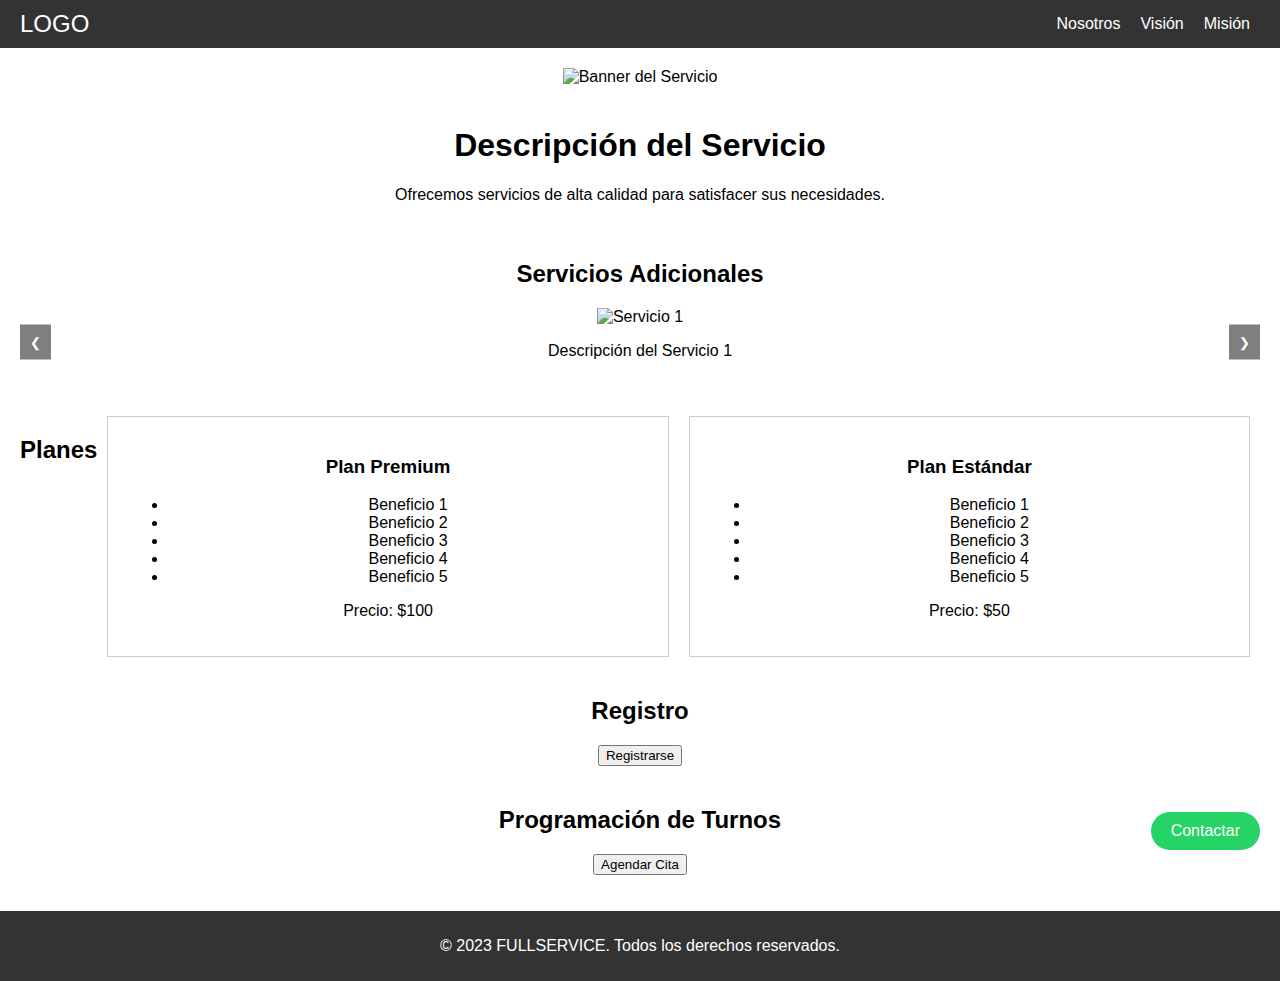
==== index.html @ 0f31b6c9 "prueba de emnsajes" ====
<!DOCTYPE html>
<html lang="es">
<head>
    <meta charset="UTF-8">
    <meta name="viewport" content="width=device-width, initial-scale=1.0">
    <title>Aplicación Web</title>
    <link rel="stylesheet" href="./assets/css/estilos.css">
</head>
<body>
    <header>
        <div class="logo">LOGO</div>
        <nav>
            <ul id="nav-links">
                <li><a href="#nosotros">Nosotros</a></li>
                <li><a href="#vision">Visión</a></li>
                <li><a href="#mision">Misión</a></li>
            </ul>
            <div class="menu-icon" id="menu-icon">&#9776;</div>
        </nav>
    </header>

    <main>
        <section id="banner">
            <img src="banner.jpg" alt="Banner del Servicio">
            <div class="description">
                <h1>Descripción del Servicio</h1>
                <p>Ofrecemos servicios de alta calidad para satisfacer sus necesidades.</p>
            </div>
        </section>

        <section id="servicios">
            <h2>Servicios Adicionales</h2>
            <div class="carousel">
                <button class="prev">&#10094;</button>
                <div class="carousel-inner">
                    <div class="servicio active">
                        <img src="servicio1.jpg" alt="Servicio 1">
                        <p>Descripción del Servicio 1</p>
                    </div>
                    <div class="servicio">
                        <img src="servicio2.jpg" alt="Servicio 2">
                        <p>Descripción del Servicio 2</p>
                    </div>
                    <div class="servicio">
                        <img src="servicio3.jpg" alt="Servicio 3">
                        <p>Descripción del Servicio 3</p>
                    </div>
                    <div class="servicio">
                        <img src="servicio4.jpg" alt="Servicio 4">
                        <p>Descripción del Servicio 4</p>
                    </div>
                </div>
                <button class="next">&#10095;</button>
            </div>
        </section>

        <section id="planes">
            <h2>Planes</h2>
            <div class="plan">
                <h3>Plan Premium</h3>
                <ul>
                    <li>Beneficio 1</li>
                    <li>Beneficio 2</li>
                    <li>Beneficio 3</li>
                    <li>Beneficio 4</li>
                    <li>Beneficio 5</li>
                </ul>
                <p>Precio: $100</p>
            </div>
            <div class="plan">
                <h3>Plan Estándar</h3>
                <ul>
                    <li>Beneficio 1</li>
                    <li>Beneficio 2</li>
                    <li>Beneficio 3</li>
                    <li>Beneficio 4</li>
                    <li>Beneficio 5</li>
                </ul>
                <p>Precio: $50</p>
            </div>
        </section>

        <section id="registro">
            <h2>Registro</h2>
            <button id="mostrarFormulario">Registrarse</button>
            <form id="registroForm" style="display: none;">
                <label for="nombre">Nombre:</label>
                <input type="text" id="nombre" name="nombre" required>

                <label for="apellido">Apellido:</label>
                <input type="text" id="apellido" name="apellido" required>

                <label for="direccion">Dirección:</label>
                <input type="text" id="direccion" name="direccion" required>

                <label for="telefono">Teléfono:</label>
                <input type="tel" id="telefono" name="telefono" required>

                <label for="email">Email:</label>
                <input type="email" id="email" name="email" required>

                <label for="plan">Plan a contratar:</label>
                <select id="plan" name="plan" required>
                    <option value="standard">Estándar</option>
                    <option value="premium">Premium</option>
                </select>

                <button type="submit">Registrarse</button>
            </form>
            <p id="mensaje"></p>
        </section>

        <section id="programacion">
            <h2>Programación de Turnos</h2>
            <button id="mostrarProgramacion">Agendar Cita</button>
            <form id="programacionForm" style="display: none;">
                <label for="nombreTurno">Nombre:</label>
                <input type="text" id="nombreTurno" name="nombre" required>

                <label for="apellidoTurno">Apellido:</label>
                <input type="text" id="apellidoTurno" name="apellido" required>

                <label for="direccionTurno">Dirección:</label>
                <input type="text" id="direccionTurno" name="direccion" required>

                <label for="telefonoTurno">Teléfono:</label>
                <input type="tel" id="telefonoTurno" name="telefono" required>

                <label for="emailTurno">Email:</label>
                <input type="email" id="emailTurno" name="email" required>

                <label for="dia">Día:</label>
                <input type="date" id="dia" name="dia" required>

                <label for="hora">Hora:</label>
                <input type="time" id="hora" name="hora" required>

                <label for="lugarRecepcion">Lugar de recepción:</label>
                <input type="text" id="lugarRecepcion" name="lugarRecepcion" required>

                <label for="lugarEntrega">Lugar de entrega:</label>
                <input type="text" id="lugarEntrega" name="lugarEntrega" required>

                <label for="servicio">Servicios a realizar:</label>
                <div id="servicio">
                    <label><input type="checkbox" name="servicio" value="servicio1"> Servicio 1</label><br>
                    <label><input type="checkbox" name="servicio" value="servicio2"> Servicio 2</label><br>
                    <label><input type="checkbox" name="servicio" value="servicio3"> Servicio 3</label><br>
                    <label><input type="checkbox" name="servicio" value="servicio4"> Servicio 4</label><br>
                </div>

                <label for="taller">Taller:</label>
                <select id="taller" name="taller" required>
                    <option value="nuestro">Nuestro Taller</option>
                    <option value="asociado">Taller Asociado</option>
                    <option value="externo">Taller Externo</option>
                </select>

                <div id="tallerAsociado" style="display: none;">
                    <label for="tallerAsociadoSelect">Seleccione Taller Asociado:</label>
                    <select id="tallerAsociadoSelect" name="tallerAsociado">
                        <option value="asociado1">Taller Asociado 1</option>
                        <option value="asociado2">Taller Asociado 2</option>
                        <option value="asociado3">Taller Asociado 3</option>
                        <option value="asociado4">Taller Asociado 4</option>
                        <option value="asociado5">Taller Asociado 5</option>
                    </select>
                </div>

                <div id="tallerExterno" style="display: none;">
                    <label for="tallerExternoNombre">Nombre del Taller:</label>
                    <input type="text" id="tallerExternoNombre" name="tallerExternoNombre">

                    <label for="tallerExternoDireccion">Dirección del Taller:</label>
                    <input type="text" id="tallerExternoDireccion" name="tallerExternoDireccion">
                </div>

                <button type="submit">Programar Turno</button>
            </form>
            <p id="mensajeTurno"></p>
        </section>

        <section id="recibo" style="display: none;">
            <h2>Recibo del Turno</h2>
            <div id="reciboTexto"></div>
            <button id="confirmarTurno">Confirmar Turno y Enviar por WhatsApp</button>
        </section>
    </main>

    <footer>
        <p>&copy; 2023 FULLSERVICE. Todos los derechos reservados.</p>
    </footer>

    <button id="contactoWhatsApp" onclick="irAWhatsApp()">Contactar</button>

    <script src="./assets/js/scripts.js"></script>
</body>
</html>
---- assets/css/estilos.css ----
:root{

--azul-oscuro: #0606A2;
--azul-morado: #2a2aae;
--celete:#60b3ff;
--blanco: #FFFFFF;
--negro: #000000;
--gris-oscuro: #50464d;
--gris-claro: #f2f2f2f2;

}
body {
    font-family: Arial, sans-serif;
    margin: 0;
    padding: 0;
    box-sizing: border-box;
}

header {
    display: flex;
    justify-content: space-between;
    align-items: center;
    background-color: #333;
    color: white;
    padding: 10px 20px;
}

header .logo {
    font-size: 1.5em;
}

header nav {
    position: relative;
}

header nav ul {
    list-style: none;
    margin: 0;
    padding: 0;
    display: flex;
}

header nav ul li {
    margin: 0 10px;
}

header nav ul li a {
    color: white;
    text-decoration: none;
}

header nav .menu-icon {
    display: none;
    cursor: pointer;
    font-size: 1.5em;
}

main {
    padding: 20px;
}

#banner {
    display: flex;
    align-items: center;
    justify-content: center;
    flex-direction: column;
}

#banner img {
    max-width: 100%;
    height: auto;
}

#banner .description {
    text-align: center;
    margin-top: 20px;
}

#servicios {
    margin-top: 40px;
    text-align: center;
}

.carousel {
    position: relative;
    max-width: 100%;
    margin: auto;
}

.carousel-inner {
    display: flex;
    transition: transform 0.5s ease;
}

.servicio {
    min-width: 100%;
    box-sizing: border-box;
}

.servicio img {
    width: 100%;
    height: auto;
}

button.prev, button.next {
    position: absolute;
    top: 50%;
    transform: translateY(-50%);
    background-color: rgba(0, 0, 0, 0.5);
    color: white;
    border: none;
    padding: 10px;
    cursor: pointer;
}

button.prev {
    left: 0;
}

button.next {
    right: 0;
}

#planes {
    display: flex;
    justify-content: space-around;
    margin-top: 40px;
}

#planes .plan {
    text-align: center;
    border: 1px solid #ccc;
    padding: 20px;
    flex: 1;
    margin: 0 10px;
}

#registro, #programacion {
    margin-top: 40px;
    text-align: center;
}

#registro form, #programacion form {
    display: flex;
    flex-direction: column;
    max-width: 600px;
    margin: auto;
}

#registro form label, #programacion form label {
    margin-top: 10px;
}

#registro form input, #programacion form input, #registro form select, #programacion form select {
    padding: 10px;
    margin-top: 5px;
}

#registro form button, #programacion form button {
    margin-top: 20px;
    padding: 10px;
    background-color: #333;
    color: white;
    border: none;
    cursor: pointer;
}

#recibo {
    margin-top: 40px;
    text-align: center;
}

#reciboTexto {
    border: 1px solid #ccc;
    padding: 20px;
    display: inline-block;
    text-align: left;
    max-width: 600px;
    margin: auto;
}

#recibo button {
    margin-top: 20px;
    padding: 10px;
    background-color: #333;
    color: white;
    border: none;
    cursor: pointer;
}

/* Responsive design */
@media (max-width: 768px) {
    header nav ul {
        display: none;
        flex-direction: column;
        background-color: #333;
        position: absolute;
        top: 60px;
        right: 20px;
    }

    header nav ul li {
        margin: 10px 0;
    }

    header nav .menu-icon {
        display: block;
    }

    #planes {
        flex-direction: column;
    }

    #planes .plan {
        margin: 10px 0;
    }
}
/* Resto de los estilos ... */

/* Estilos para el botón de contacto */
/* Actualizar el archivo styles.css */

/* Asegurarse de que el footer esté al final del contenido */
body {
    display: flex;
    flex-direction: column;
    min-height: 100vh;
}

main {
    flex: 1;
}

footer {
    background-color: #333;
    color: white;
    text-align: center;
    padding: 10px 0;
}

#contactoWhatsApp {
    position: fixed;
    bottom: 50px;
    right: 20px;
    background-color: #25D366;
    color: white;
    border: none;
    padding: 10px 20px;
    border-radius: 50px;
    cursor: pointer;
    font-size: 16px;
}



/*
body {
    font-family: Arial, sans-serif;
    margin: 0;
    padding: 0;
    box-sizing: border-box;
    background-color: var(--gris-oscuro);
}

header {
    display: flex;
    justify-content: space-between;
    align-items: center;
    background-color: var(--gris-claro);
    color: var(--azul-oscuro);
    padding: 10px 20px;
    position: relative;
    height: 120px;
}


header .logo {
    height: 460px;
    position: absolute;
    top: -180px;
}

header nav ul {
    list-style: none;
    margin-left: 1200px;
    padding: 0;
    display: flex;
}

header nav ul li {
    margin: 0 10px;
}

header nav ul li a {
    color: var(--azul-oscuro);
    text-decoration: none;
}

main {
    padding: 20px;
}

#banner {
    display: flex;
    align-items: center;
    justify-content: center;
    flex-direction: column;
    background-color:var(--gris-claro);

   
    
    
}

#banner img {
    max-width: 100%;
    height: auto;
    margin-top: 20px;
    
}

#banner .description {
    text-align: center;
    margin-top: 20px;
}

#servicios {
    display: flex;
    flex-wrap: wrap;
    gap: 20px;
    margin-top: 40px;
}

#servicios .servicio {
    flex: 1 1 calc(25% - 20px);
    text-align: center;
}

#servicios .servicio img {
    max-width: 100%;
    height: auto;
}

#planes {
    display: flex;
    justify-content: space-around;
    margin-top: 40px;
}

#planes .plan {
    text-align: center;
    border: 1px solid #ccc;
    padding: 20px;
    flex: 1;
    margin: 0 10px;
}

#registro {
    margin-top: 40px;
}

#registro form {
    display: flex;
    flex-direction: column;
    max-width: 400px;
    margin: 0 auto;
}

#registro form label {
    margin-top: 10px;
}

#registro form input {
    padding: 10px;
    margin-top: 5px;
}

#registro form button {
    margin-top: 20px;
    padding: 10px;
    background-color: #333;
    color: white;
    border: none;
    cursor: pointer;
}

#registro form button:hover {
    background-color: #555;
}

@media (max-width: 768px) {
    #servicios {
        flex-direction: column;
    }

    #planes {
        flex-direction: column;
    }

    #planes .plan {
        margin: 10px 0;
    }
    
}
/*
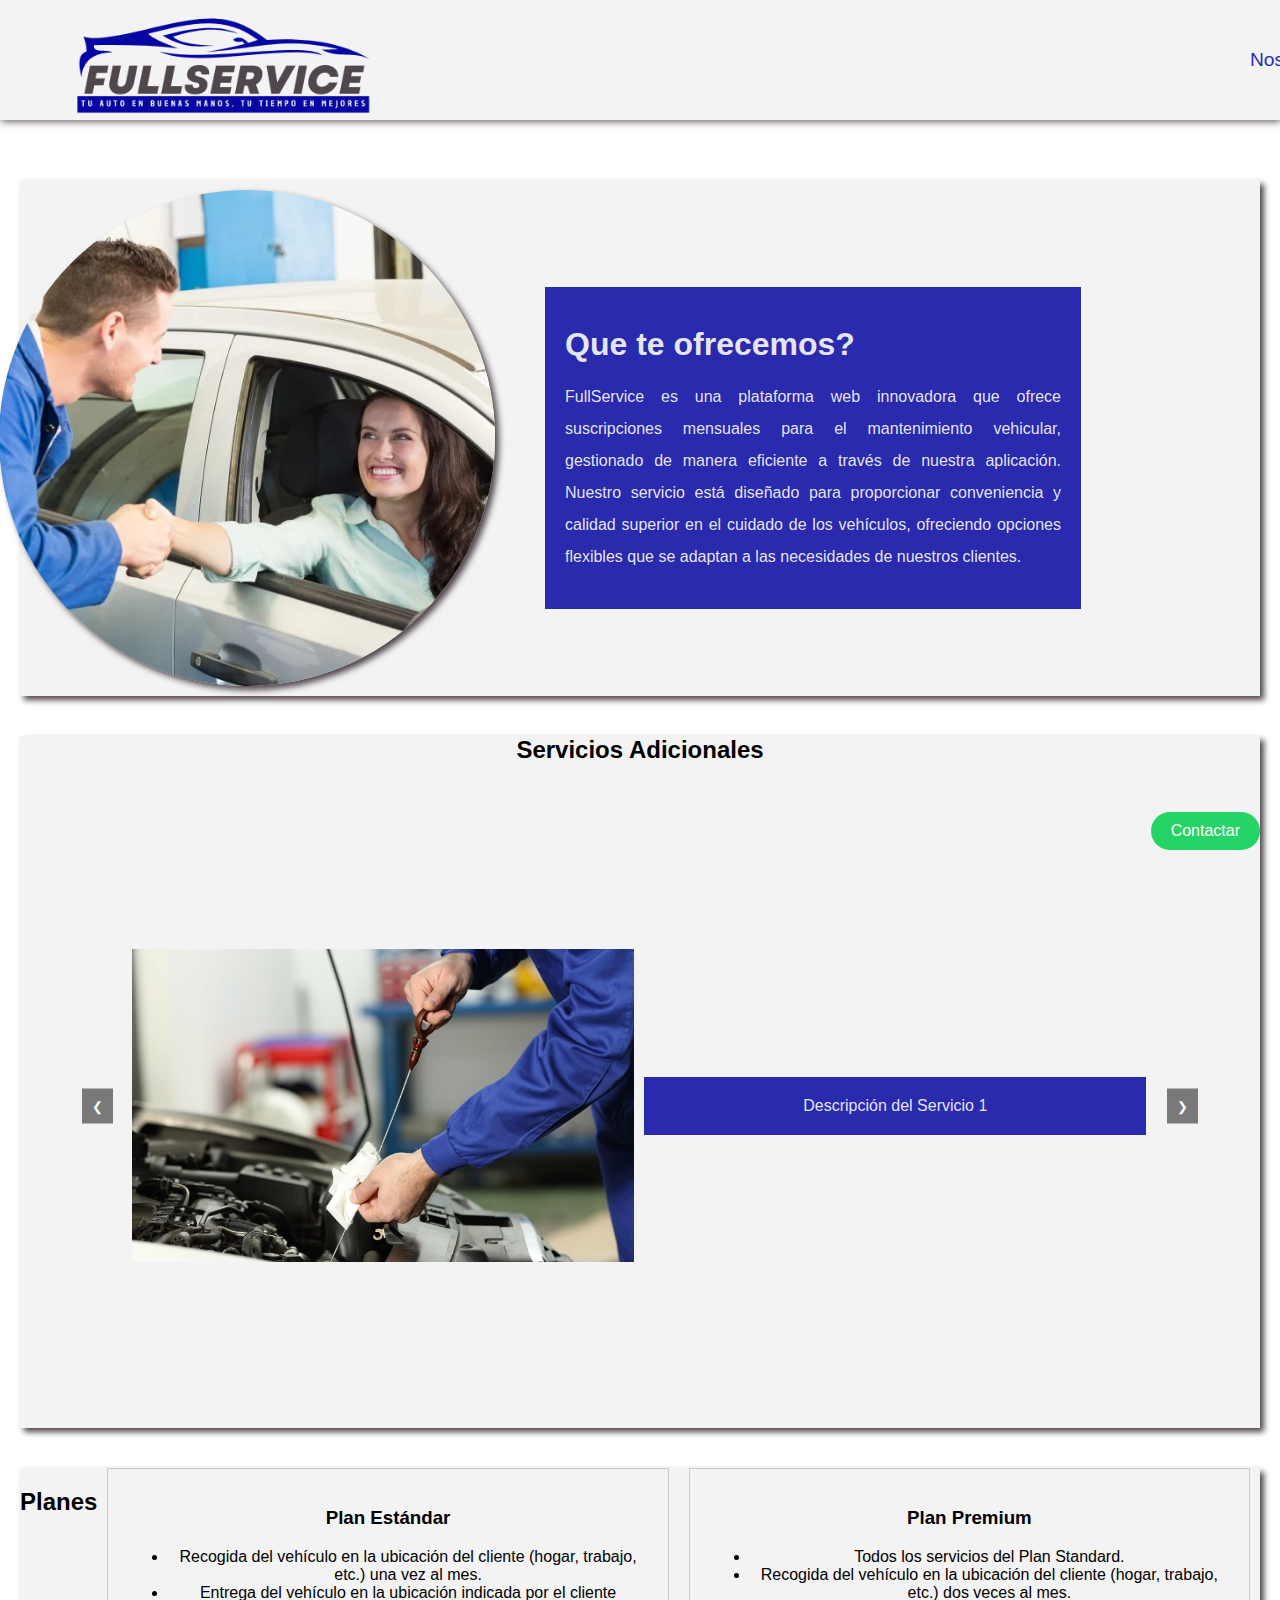
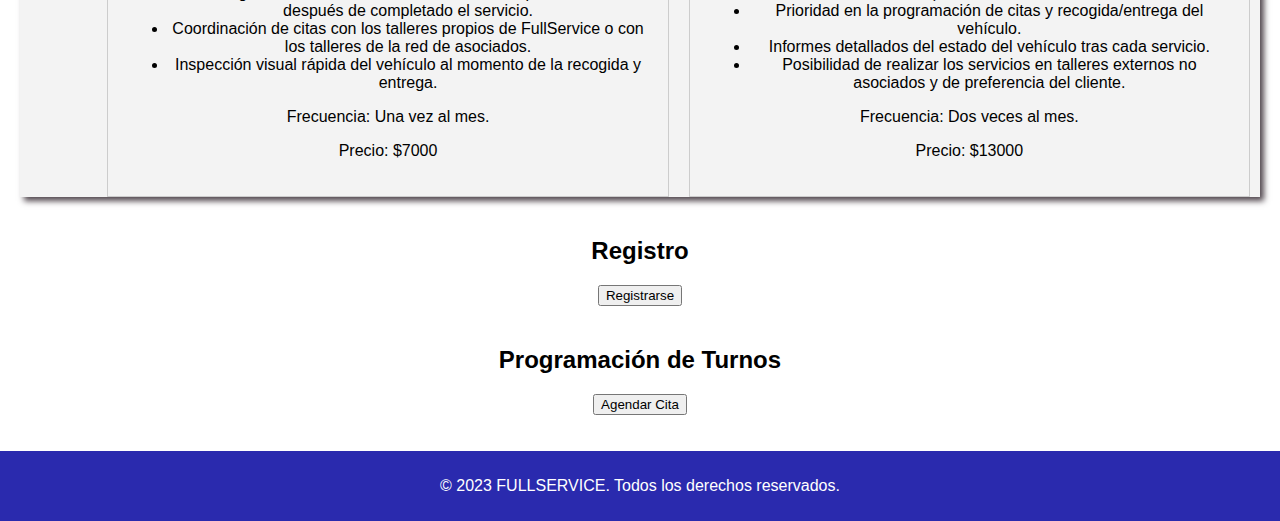
==== commit 9d8632e7: "insercion imagenes" ====
--- a/index.html
+++ b/index.html
@@ -3,12 +3,15 @@
 <head>
     <meta charset="UTF-8">
     <meta name="viewport" content="width=device-width, initial-scale=1.0">
-    <title>Aplicación Web</title>
+    <title>Fullservice</title>
     <link rel="stylesheet" href="./assets/css/estilos.css">
+    <link rel="shortcut icon" href="./imagenes/fullservice.png" type="image/x-icon" />
 </head>
 <body>
     <header>
-        <div class="logo">LOGO</div>
+        <div class="logo">
+            <img src="./imagenes/fullservice.png" alt="Logo de Fullservice">
+        </div>
         <nav>
             <ul id="nav-links">
                 <li><a href="#nosotros">Nosotros</a></li>
@@ -21,62 +24,68 @@
 
     <main>
         <section id="banner">
-            <img src="banner.jpg" alt="Banner del Servicio">
+            <img src="./imagenes/marketing-taller.webp">
             <div class="description">
-                <h1>Descripción del Servicio</h1>
-                <p>Ofrecemos servicios de alta calidad para satisfacer sus necesidades.</p>
+                <h1>Que te ofrecemos?</h1>
+                <p>FullService es una plataforma web innovadora que ofrece suscripciones mensuales para el mantenimiento vehicular, gestionado de manera eficiente a través de nuestra aplicación. Nuestro servicio está diseñado para proporcionar conveniencia y calidad superior en el cuidado de los vehículos, ofreciendo opciones flexibles que se adaptan a las necesidades de nuestros clientes.</p>
             </div>
         </section>
-
+        
         <section id="servicios">
             <h2>Servicios Adicionales</h2>
             <div class="carousel">
                 <button class="prev">&#10094;</button>
                 <div class="carousel-inner">
-                    <div class="servicio active">
-                        <img src="servicio1.jpg" alt="Servicio 1">
+                    <div class="servicio">
+                        <img src="./imagenes/aceite.png" alt="Servicio 1">
                         <p>Descripción del Servicio 1</p>
                     </div>
                     <div class="servicio">
-                        <img src="servicio2.jpg" alt="Servicio 2">
+                        <img src="./imagenes/lavado.jpg" alt="Servicio 2">
                         <p>Descripción del Servicio 2</p>
                     </div>
                     <div class="servicio">
-                        <img src="servicio3.jpg" alt="Servicio 3">
+                        <img src="./imagenes/Alineacion_Balanceo_big.jpg" alt="Servicio 3">
                         <p>Descripción del Servicio 3</p>
                     </div>
                     <div class="servicio">
-                        <img src="servicio4.jpg" alt="Servicio 4">
+                        <img src="./imagenes/chasis.jpg" alt="Servicio 4">
                         <p>Descripción del Servicio 4</p>
                     </div>
+                    <div class="servicio">
+                        <img src="./imagenes/tapiz.jpg" alt="Servicio 5">
+                        <p>Descripción del Servicio 5</p>
+                    </div>
                 </div>
                 <button class="next">&#10095;</button>
-            </div>
-        </section>
-
+            </div>  
+        </section>
+       
         <section id="planes">
             <h2>Planes</h2>
             <div class="plan">
+                <h3>Plan Estándar</h3>
+                <ul>
+                    <li>Recogida del vehículo en la ubicación del cliente (hogar, trabajo, etc.) una vez al mes.</li>
+                    <li>Entrega del vehículo en la ubicación indicada por el cliente después de completado el servicio.</li>
+                    <li>Coordinación de citas con los talleres propios de FullService o con los talleres de la red de asociados. </li>
+                    <li>Inspección visual rápida del vehículo al momento de la recogida y entrega. </li>
+                   
+                </ul>
+                <p>Frecuencia: Una vez al mes.</p>
+                <p>Precio: $7000</p>
+            </div>
+            <div class="plan">
                 <h3>Plan Premium</h3>
                 <ul>
-                    <li>Beneficio 1</li>
-                    <li>Beneficio 2</li>
-                    <li>Beneficio 3</li>
-                    <li>Beneficio 4</li>
-                    <li>Beneficio 5</li>
+                    <li>Todos los servicios del Plan Standard. </li>
+                    <li>Recogida del vehículo en la ubicación del cliente (hogar, trabajo, etc.) dos veces al mes. </li>
+                    <li>Prioridad en la programación de citas y recogida/entrega del vehículo.</li>
+                    <li>Informes detallados del estado del vehículo tras cada servicio.</li>
+                    <li>Posibilidad de realizar los servicios en talleres externos no asociados y de preferencia del cliente.</li>
                 </ul>
-                <p>Precio: $100</p>
-            </div>
-            <div class="plan">
-                <h3>Plan Estándar</h3>
-                <ul>
-                    <li>Beneficio 1</li>
-                    <li>Beneficio 2</li>
-                    <li>Beneficio 3</li>
-                    <li>Beneficio 4</li>
-                    <li>Beneficio 5</li>
-                </ul>
-                <p>Precio: $50</p>
+                <p>Frecuencia: Dos veces al mes.</p>
+                <p>Precio: $13000</p>
             </div>
         </section>
 
--- a/assets/css/estilos.css
+++ b/assets/css/estilos.css
@@ -20,13 +20,21 @@
     display: flex;
     justify-content: space-between;
     align-items: center;
-    background-color: #333;
+    background-color:var(--gris-claro);
     color: white;
     padding: 10px 20px;
+    position: relative;
+    height: 100px;
+    box-shadow:1px 1px 8px var(--gris-oscuro);
 }
 
 header .logo {
     font-size: 1.5em;
+    position: absolute;
+    top: -160px;
+}
+header .logo img{
+    width: 420px;
 }
 
 header nav {
@@ -35,18 +43,27 @@
 
 header nav ul {
     list-style: none;
-    margin: 0;
+    margin:1200px;
     padding: 0;
     display: flex;
 }
 
 header nav ul li {
-    margin: 0 10px;
+    margin: 0 30px;
 }
 
 header nav ul li a {
-    color: white;
+    color: var(--azul-morado);
     text-decoration: none;
+    font-size: 1.2rem;
+    transition: ease-in-out 700ms;
+}
+header nav ul li a:hover{
+    color: var(--celete);
+    background-color: var(--gris-oscuro);
+    border-radius: 5px;
+    padding: 5px;
+
 }
 
 header nav .menu-icon {
@@ -63,28 +80,50 @@
     display: flex;
     align-items: center;
     justify-content: center;
-    flex-direction: column;
+    flex-direction: row;
+    gap: 40px;
+    margin-top: 40px;
+    box-shadow: 4px 4px 6px var(--gris-oscuro);
+    background-color: var(--gris-claro);
+    
 }
 
 #banner img {
     max-width: 100%;
     height: auto;
+    aspect-ratio: 1/1;
+    object-fit: cover;
+    border-radius: 50%;
+    margin: 10px 10px 10px 10px;
+    box-shadow: 4px 4px 6px var(--gris-oscuro);
+    width: 40%;
+    margin-left: -200px;
 }
 
 #banner .description {
     text-align: center;
     margin-top: 20px;
+    width: 40%;
+    line-height: 2rem;
+    text-align: justify;
+    background-color: var(--azul-morado);
+    color: var(--gris-claro);
+    padding: 20px;
 }
 
 #servicios {
     margin-top: 40px;
     text-align: center;
+    box-shadow: 4px 4px 6px var(--gris-oscuro);
+    background-color: var(--gris-claro);
+   
 }
 
 .carousel {
     position: relative;
-    max-width: 100%;
+    max-width: 90%;
     margin: auto;
+    overflow: hidden;
 }
 
 .carousel-inner {
@@ -93,13 +132,27 @@
 }
 
 .servicio {
+    display: flex;
+    flex-wrap: wrap;
     min-width: 100%;
     box-sizing: border-box;
+    align-items: center;
+    gap: 10px;
 }
 
 .servicio img {
-    width: 100%;
+    width: 45%;
     height: auto;
+    margin-left: 50px;
+}
+
+.servicio p {
+    width: 45%;
+    margin-right: 0px;
+    padding: 20px;
+    box-sizing: border-box;
+    background-color: var(--azul-morado);
+    color: var(--gris-claro);
 }
 
 button.prev, button.next {
@@ -121,10 +174,25 @@
     right: 0;
 }
 
+@media (max-width: 768px) {
+    .servicio {
+        flex-direction: column;
+    }
+
+    .servicio img, .servicio p {
+        width: 100%;
+    }
+
+    .servicio p {
+        padding: 10px;
+    }
+}
 #planes {
     display: flex;
     justify-content: space-around;
     margin-top: 40px;
+    box-shadow: 4px 4px 6px var(--gris-oscuro);
+    background-color: var(--gris-claro);
 }
 
 #planes .plan {
@@ -187,6 +255,39 @@
     border: none;
     cursor: pointer;
 }
+
+
+body {
+    display: flex;
+    flex-direction: column;
+    min-height: 100vh;
+}
+
+main {
+    flex: 1;
+}
+
+footer {
+    background-color:var(--azul-morado);
+    color: white;
+    text-align: center;
+    padding: 10px 0;
+    margin-top: auto;
+}
+
+#contactoWhatsApp {
+    position: fixed;
+    bottom: 50px;
+    right: 20px;
+    background-color: #25D366;
+    color: white;
+    border: none;
+    padding: 10px 20px;
+    border-radius: 50px;
+    cursor: pointer;
+    font-size: 16px;
+}
+
 
 /* Responsive design */
 @media (max-width: 768px) {
@@ -221,35 +322,6 @@
 /* Actualizar el archivo styles.css */
 
 /* Asegurarse de que el footer esté al final del contenido */
-body {
-    display: flex;
-    flex-direction: column;
-    min-height: 100vh;
-}
-
-main {
-    flex: 1;
-}
-
-footer {
-    background-color: #333;
-    color: white;
-    text-align: center;
-    padding: 10px 0;
-}
-
-#contactoWhatsApp {
-    position: fixed;
-    bottom: 50px;
-    right: 20px;
-    background-color: #25D366;
-    color: white;
-    border: none;
-    padding: 10px 20px;
-    border-radius: 50px;
-    cursor: pointer;
-    font-size: 16px;
-}
 
 
 
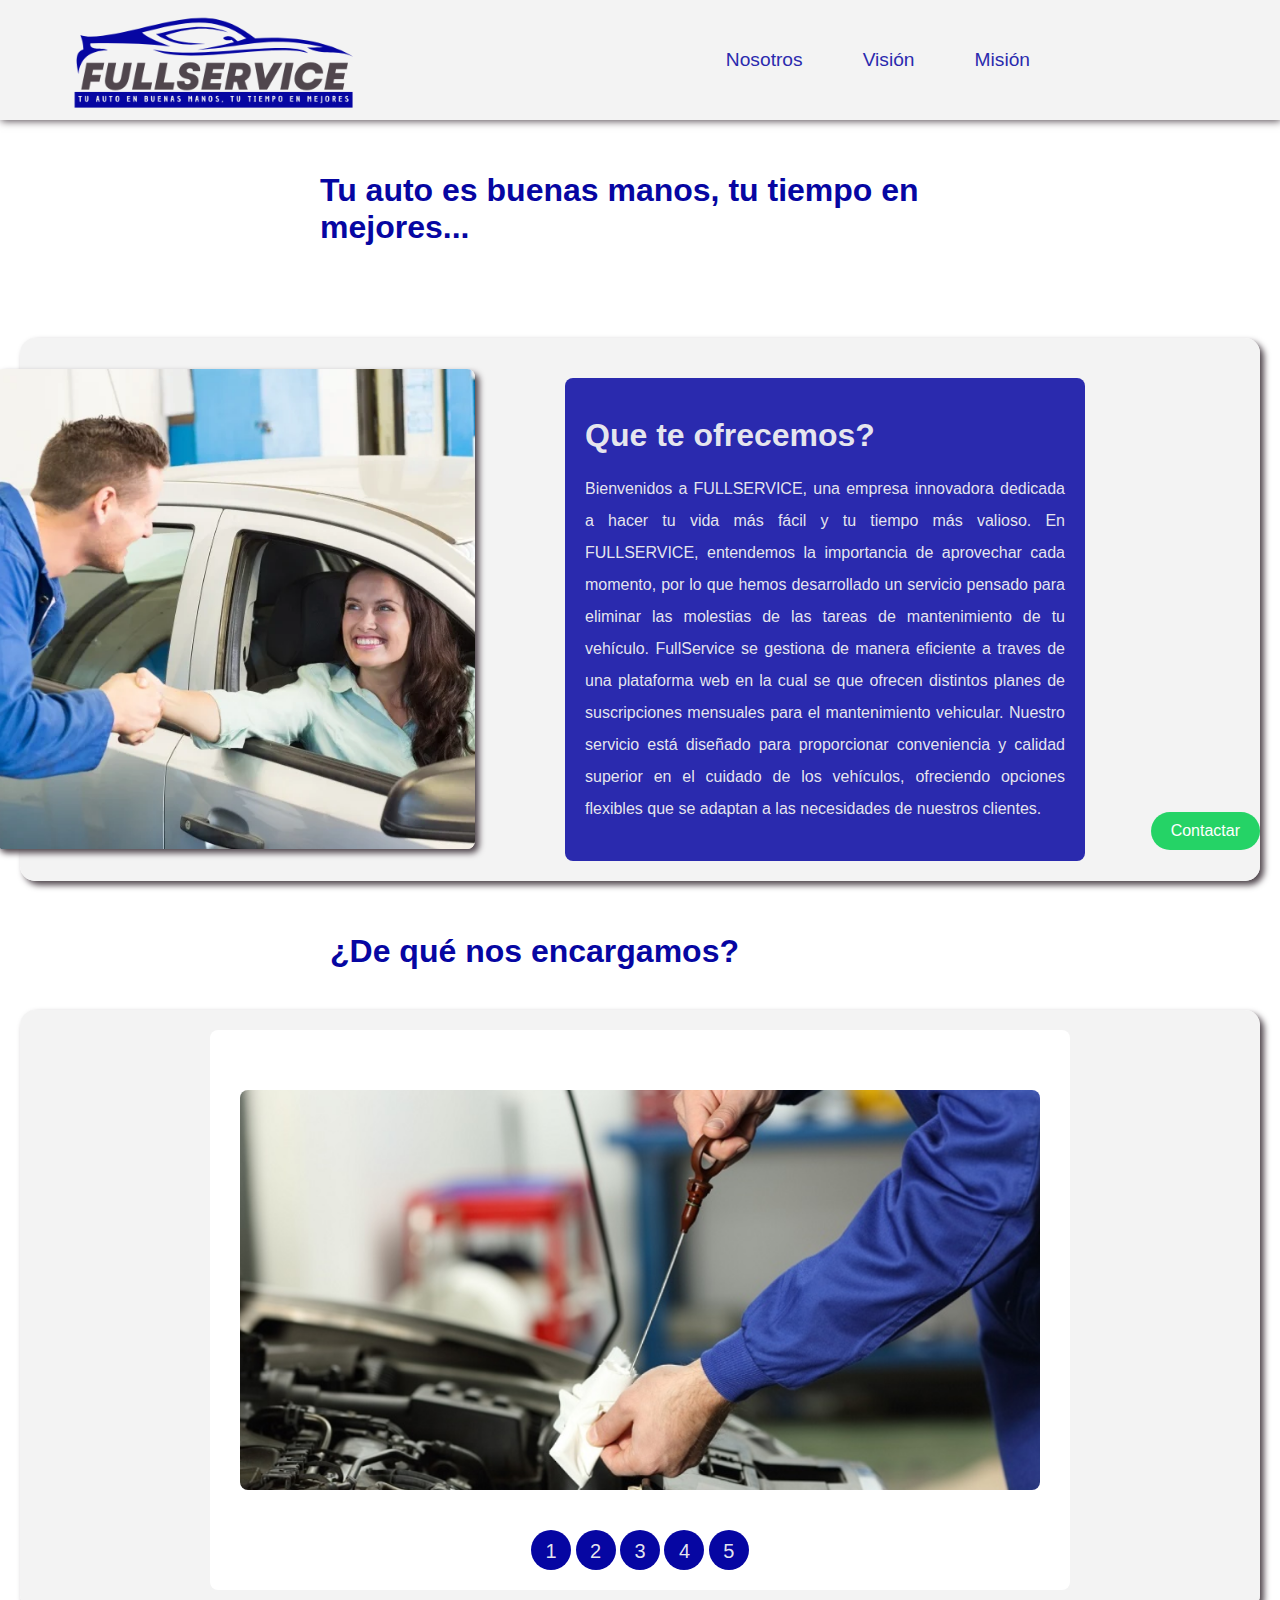
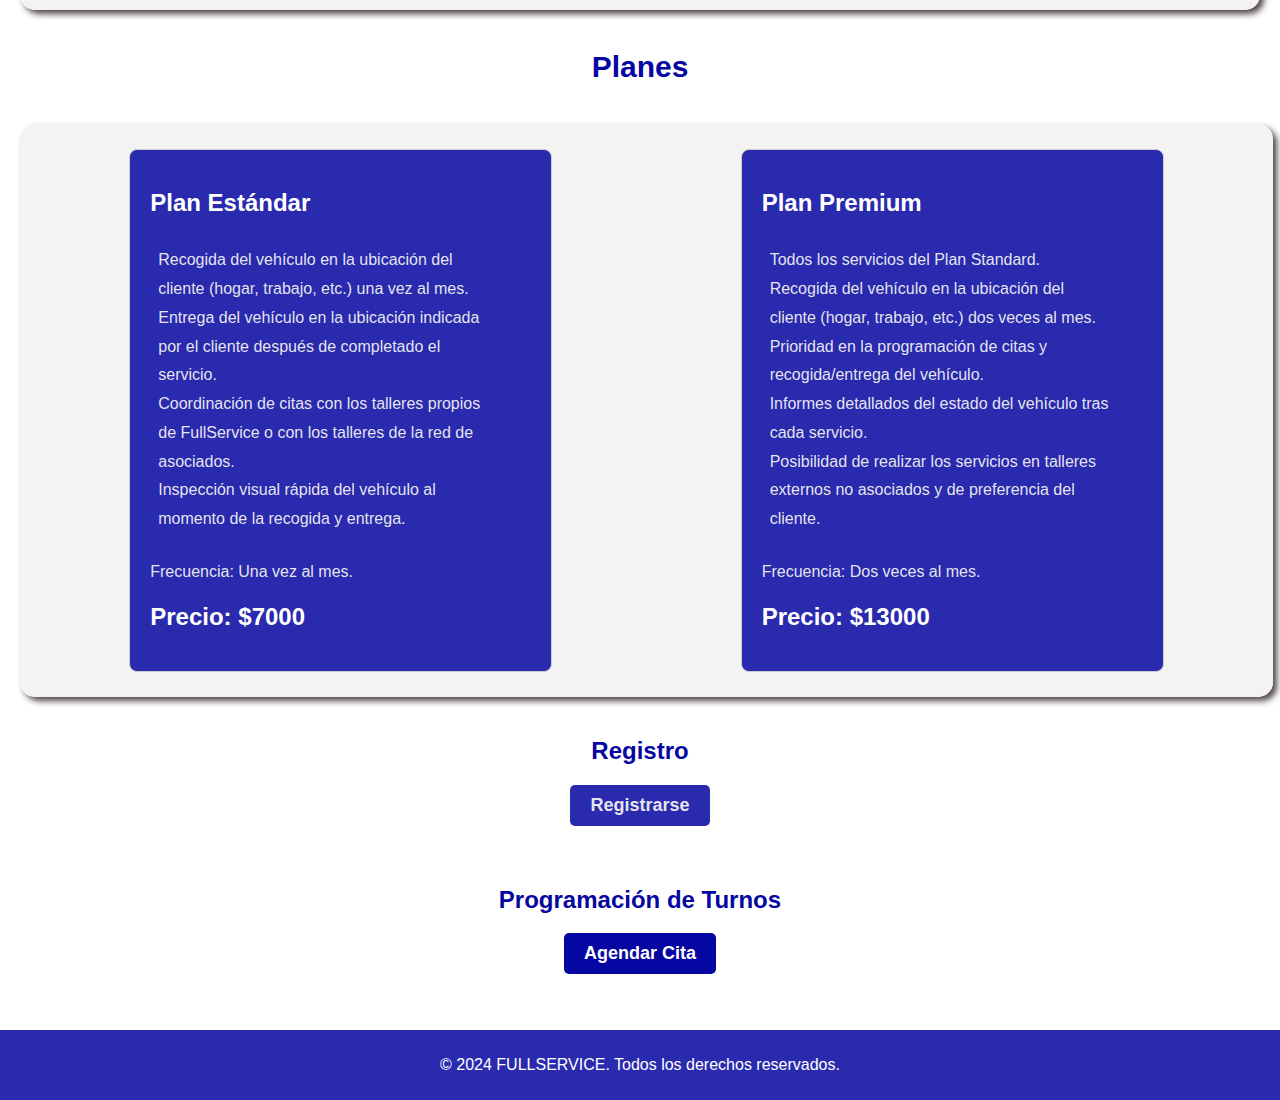
==== commit 8ba48432: "se agrgo carrusel" ====
--- a/index.html
+++ b/index.html
@@ -21,50 +21,96 @@
             <div class="menu-icon" id="menu-icon">&#9776;</div>
         </nav>
     </header>
-
+    <div class="container">
+        <p>Tu auto es buenas manos, tu tiempo en mejores...</p>
+    </div>
+      
     <main>
         <section id="banner">
             <img src="./imagenes/marketing-taller.webp">
             <div class="description">
                 <h1>Que te ofrecemos?</h1>
-                <p>FullService es una plataforma web innovadora que ofrece suscripciones mensuales para el mantenimiento vehicular, gestionado de manera eficiente a través de nuestra aplicación. Nuestro servicio está diseñado para proporcionar conveniencia y calidad superior en el cuidado de los vehículos, ofreciendo opciones flexibles que se adaptan a las necesidades de nuestros clientes.</p>
-            </div>
-        </section>
-        
+                <p>Bienvenidos a FULLSERVICE, una empresa innovadora dedicada a hacer tu vida más fácil y tu tiempo más valioso. En FULLSERVICE, entendemos la importancia de aprovechar cada momento, por lo que hemos desarrollado un servicio pensado para eliminar las molestias de las tareas de mantenimiento de tu vehículo. FullService se gestiona de manera eficiente a traves  de una plataforma web en la cual se que ofrecen distintos planes de suscripciones mensuales para el mantenimiento vehicular. Nuestro servicio está diseñado para proporcionar conveniencia y calidad superior en el cuidado de los vehículos, ofreciendo opciones flexibles que se adaptan a las necesidades de nuestros clientes.</p>
+            </div>
+        </section>
+
+        <div class="container">
+            <p>¿De qué nos encargamos?</p>
+        </div>
         <section id="servicios">
+            <div class="container1">
+
+                <ul class="slider">
+                    <li id="slide1">
+                        <img src="./imagenes/aceite.png" alt="">
+                      
+                    </li>
+
+                    <li id="slide2">
+                        <img src="./imagenes/lavado.jpg" alt="">
+                        <p>LAVADO TRADICIONAL</p>
+                    </li>
+                  
+                    <li id="slide3">
+                        <img src="./imagenes/Alineacion_Balanceo_big.jpg" alt="">
+                        <p>ALINEACION Y BALANCEO</p>
+                    </li>
+                    <li id="slide4">
+                        <img src="./imagenes/chasis.jpg" alt="">
+                        <p>LAVADO DE CHASIS Y MOTOR</p>
+                    </li>
+                  
+                    <li id="slide5">
+                        <img src="./imagenes/tapiz.jpg" alt="">
+                        <p>LAVADO DE TAPICERIA</p>
+                    </li> 
+                </ul>
+
+                <ul class="menu">
+                    <li><a href="#slide1">1</a></li>
+                    <li><a href="#slide2">2</a></li>
+                    <li><a href="#slide3">3</a></li>
+                    <li><a href="#slide4">4</a></li>
+                    <li><a href="#slide5">5</a></li>
+                </ul>
+
+
+            </div>
+
+            <!--
             <h2>Servicios Adicionales</h2>
             <div class="carousel">
                 <button class="prev">&#10094;</button>
                 <div class="carousel-inner">
                     <div class="servicio">
                         <img src="./imagenes/aceite.png" alt="Servicio 1">
-                        <p>Descripción del Servicio 1</p>
+                        <p>Cambio de aceite y filtro</p>
                     </div>
                     <div class="servicio">
                         <img src="./imagenes/lavado.jpg" alt="Servicio 2">
-                        <p>Descripción del Servicio 2</p>
+                        <p>Lavado tradicional</p>
                     </div>
                     <div class="servicio">
                         <img src="./imagenes/Alineacion_Balanceo_big.jpg" alt="Servicio 3">
-                        <p>Descripción del Servicio 3</p>
+                        <p>Alineacion y balanceo</p>
                     </div>
                     <div class="servicio">
                         <img src="./imagenes/chasis.jpg" alt="Servicio 4">
-                        <p>Descripción del Servicio 4</p>
+                        <p>Lavado de chasis y motor</p>
                     </div>
                     <div class="servicio">
                         <img src="./imagenes/tapiz.jpg" alt="Servicio 5">
-                        <p>Descripción del Servicio 5</p>
+                        <p>Lavado de tapiceria</p>
                     </div>
                 </div>
                 <button class="next">&#10095;</button>
-            </div>  
-        </section>
-       
+            </div>  !-->
+        </section>
+        <h2 class="planes-titulo">Planes</h2>
         <section id="planes">
-            <h2>Planes</h2>
+            
             <div class="plan">
-                <h3>Plan Estándar</h3>
+                <h3><span>Plan Estándar</span></h3>
                 <ul>
                     <li>Recogida del vehículo en la ubicación del cliente (hogar, trabajo, etc.) una vez al mes.</li>
                     <li>Entrega del vehículo en la ubicación indicada por el cliente después de completado el servicio.</li>
@@ -73,10 +119,10 @@
                    
                 </ul>
                 <p>Frecuencia: Una vez al mes.</p>
-                <p>Precio: $7000</p>
+                <p><span>Precio: $7000</span></p>
             </div>
             <div class="plan">
-                <h3>Plan Premium</h3>
+                <h3><span>Plan Premium</span></h3>
                 <ul>
                     <li>Todos los servicios del Plan Standard. </li>
                     <li>Recogida del vehículo en la ubicación del cliente (hogar, trabajo, etc.) dos veces al mes. </li>
@@ -85,7 +131,7 @@
                     <li>Posibilidad de realizar los servicios en talleres externos no asociados y de preferencia del cliente.</li>
                 </ul>
                 <p>Frecuencia: Dos veces al mes.</p>
-                <p>Precio: $13000</p>
+                <p><span>Precio: $13000</span></p>
             </div>
         </section>
 
@@ -114,7 +160,7 @@
                     <option value="premium">Premium</option>
                 </select>
 
-                <button type="submit">Registrarse</button>
+                <button class="confirmar-btn" type="submit">Registrarse</button>
             </form>
             <p id="mensaje"></p>
         </section>
@@ -152,15 +198,16 @@
 
                 <label for="servicio">Servicios a realizar:</label>
                 <div id="servicio">
-                    <label><input type="checkbox" name="servicio" value="servicio1"> Servicio 1</label><br>
-                    <label><input type="checkbox" name="servicio" value="servicio2"> Servicio 2</label><br>
-                    <label><input type="checkbox" name="servicio" value="servicio3"> Servicio 3</label><br>
-                    <label><input type="checkbox" name="servicio" value="servicio4"> Servicio 4</label><br>
+                    <label><input type="checkbox" name="servicio" value="servicio1"> Cambio de aceite y filtro</label><br>
+                    <label><input type="checkbox" name="servicio" value="servicio2"> Lavado tradicional</label><br>
+                    <label><input type="checkbox" name="servicio" value="servicio3"> Alineacion y balanceo</label><br>
+                    <label><input type="checkbox" name="servicio" value="servicio4"> Lavado de chasis y motor</label><br>
+                    <label><input type="checkbox" name="servicio" value="servicio4"> Lavado de tapiceria</label><br>
                 </div>
 
                 <label for="taller">Taller:</label>
                 <select id="taller" name="taller" required>
-                    <option value="nuestro">Nuestro Taller</option>
+                    <option value="nuestro">Taller Fullservice</option>
                     <option value="asociado">Taller Asociado</option>
                     <option value="externo">Taller Externo</option>
                 </select>
@@ -197,7 +244,7 @@
     </main>
 
     <footer>
-        <p>&copy; 2023 FULLSERVICE. Todos los derechos reservados.</p>
+        <p>&copy; 2024 FULLSERVICE. Todos los derechos reservados.</p>
     </footer>
 
     <button id="contactoWhatsApp" onclick="irAWhatsApp()">Contactar</button>
--- a/assets/css/estilos.css
+++ b/assets/css/estilos.css
@@ -14,6 +14,10 @@
     margin: 0;
     padding: 0;
     box-sizing: border-box;
+    display: flex;
+    flex-direction: column;
+    min-height: 100vh;
+    overflow-x: hidden
 }
 
 header {
@@ -28,13 +32,14 @@
     box-shadow:1px 1px 8px var(--gris-oscuro);
 }
 
-header .logo {
+/*header .logo {
     font-size: 1.5em;
     position: absolute;
     top: -160px;
-}
+}*/
 header .logo img{
-    width: 420px;
+    width: 400px;
+    margin-top: -20px;
 }
 
 header nav {
@@ -43,7 +48,7 @@
 
 header nav ul {
     list-style: none;
-    margin:1200px;
+    margin:200px;
     padding: 0;
     display: flex;
 }
@@ -59,8 +64,8 @@
     transition: ease-in-out 700ms;
 }
 header nav ul li a:hover{
-    color: var(--celete);
-    background-color: var(--gris-oscuro);
+    color: var(--gris-claro);
+    background-color: var(--azul-oscuro);
     border-radius: 5px;
     padding: 5px;
 
@@ -72,6 +77,19 @@
     font-size: 1.5em;
 }
 
+.container {
+    width: 50%; /* Establece un ancho del 50% del contenedor padre */
+    margin: 0 auto; 
+    font-family: 'Lucida Sans', 'Lucida Sans Regular', 'Lucida Grande', 'Lucida Sans Unicode', Geneva, Verdana, sans-serif;
+    /* Centra el contenedor horizontalmente */
+    font-weight: bolder;
+    font-size: 2rem;
+    color: var(--azul-oscuro);
+    padding-top: 20px;
+    max-width: 100%;
+    
+}
+
 main {
     padding: 20px;
 }
@@ -81,10 +99,13 @@
     align-items: center;
     justify-content: center;
     flex-direction: row;
-    gap: 40px;
+    gap: 80px;
     margin-top: 40px;
     box-shadow: 4px 4px 6px var(--gris-oscuro);
     background-color: var(--gris-claro);
+    max-width: 100%;
+    padding: 20px;
+    border-radius: 15px;
     
 }
 
@@ -98,6 +119,8 @@
     box-shadow: 4px 4px 6px var(--gris-oscuro);
     width: 40%;
     margin-left: -200px;
+    border-radius: 8px;
+    
 }
 
 #banner .description {
@@ -109,6 +132,7 @@
     background-color: var(--azul-morado);
     color: var(--gris-claro);
     padding: 20px;
+    border-radius: 8px;
 }
 
 #servicios {
@@ -116,6 +140,10 @@
     text-align: center;
     box-shadow: 4px 4px 6px var(--gris-oscuro);
     background-color: var(--gris-claro);
+    border-radius: 15px;
+    display: flex;
+    flex-direction: column;
+    height: 600px;
    
 }
 
@@ -133,7 +161,7 @@
 
 .servicio {
     display: flex;
-    flex-wrap: wrap;
+   flex-direction: column;
     min-width: 100%;
     box-sizing: border-box;
     align-items: center;
@@ -141,9 +169,11 @@
 }
 
 .servicio img {
-    width: 45%;
+    width: 75%;
     height: auto;
-    margin-left: 50px;
+  
+    max-width: 100%;
+    border-radius: 8px;
 }
 
 .servicio p {
@@ -187,50 +217,209 @@
         padding: 10px;
     }
 }
+
+.container1{
+    margin:auto ;
+    background-color: #FFFFFF;
+    width: 800px;
+    padding: 30px;
+    height: 500px;
+    border-radius: 8px;
+}
+
+ul,li{
+    margin: 0;
+    padding: 0;
+    list-style: none;
+}
+
+ul.slider{
+    position: relative;
+    width: 800px;
+    height: 450px;
+}
+
+ul.slider li{
+    position: absolute;
+    left: 0;
+    top: 0;
+    opacity: 0;
+    width: inherit;
+    height: inherit;
+    background-color: #FFFFFF;
+    transition: opacity .5s;
+}
+
+ul.slider li img{
+    width: 100%;
+    height: 400px;
+    object-fit: cover;
+    margin-top: 30px;
+    border-radius: 8px;
+}
+
+ li p{
+    margin-right: -500px;
+    color: var(--azul-morado);
+    font-weight: bolder;
+    margin-top: 0;
+}
+
+ul.slider li:first-child{
+    opacity: 1;
+}
+
+ul.slider li:target{
+    opacity: 1;
+}
+
+.menu{
+    text-align: center;
+    margin: 20px;
+}
+
+.menu li{
+    display: inline-block;
+    text-align: center;
+}
+
+.menu li a{
+    display: inline-block;
+    color: var(--gris-claro);
+    text-decoration: none;
+    background-color: var(--azul-oscuro);
+    padding: 10px;
+    width: 20px;
+    height: 20px;
+    font-size: 20px;
+    border-radius: 100%;
+}
+
 #planes {
     display: flex;
-    justify-content: space-around;
-    margin-top: 40px;
+    
+    margin-top: 40px;
+    width: 97%;
+    background-color: var(--gris-claro);
+    gap: 20px;
+    padding: 25px;
     box-shadow: 4px 4px 6px var(--gris-oscuro);
     background-color: var(--gris-claro);
+    border-radius: 15px;
+   
+
+    
+}
+.planes-titulo{
+    font-size: 30px;
+    font-weight: bold;
+    margin-bottom: 40px;
+    margin-top: 40px;
+  text-align: center ;
+  color: var(--azul-oscuro)
+ 
+
 }
 
 #planes .plan {
-    text-align: center;
+    text-align: left;
     border: 1px solid #ccc;
     padding: 20px;
-    flex: 1;
-    margin: 0 10px;
+   width: calc(33.33% - 20px);
+    line-height: 1.8rem;
+    background-color: var(--azul-morado);
+    color: var(--gris-claro);
+    height: auto;
+    margin: auto;
+    border-radius: 8px;
+}
+
+#planes .plan span{
+    font-size: 1.5rem;
+    color:white;
+    font-weight: bolder;
+   
+}
+
+#planes .plan ul{
+    
+    padding: 8px;
+    width: 90%;
 }
 
 #registro, #programacion {
     margin-top: 40px;
     text-align: center;
-}
+    color: var(--azul-oscuro);
+    
+}
+#mostrarFormulario,#mostrarProgramacion {
+    cursor: pointer;
+    font-size: 18px;
+    font-weight: bold;
+    color: var(--gris-claro);
+    text-decoration: none;
+    border: none;
+    background-color: var(--azul-morado);
+    padding: 10px 20px;
+    border-radius: 5px;
+    margin-bottom: 20px;
+    transition: ease-in-out;
+    transition-duration: 0.5s;
+    transition-property: background-color, color;
+
+}
+#mostrarProgramacion{
+    background-color: var(--azul-morado);
+}
+#mostrarProgramacion,#mostrarFormulario:hover{
+    background-color: var(--azul-oscuro);
+    color: white;
+
+}
+
+
+
+
 
 #registro form, #programacion form {
     display: flex;
     flex-direction: column;
-    max-width: 600px;
+   margin: 20px auto;
+    justify-content: center;
+    max-width: 880px;
     margin: auto;
+    line-height: 4;
+}
+#programacion form{
+ line-height: 3;
+   
 }
 
 #registro form label, #programacion form label {
     margin-top: 10px;
+    color: var(--gris-claro);
+    background-color: var(--azul-morado);
+    padding: 5px;
+    border-radius: 5px;
 }
 
 #registro form input, #programacion form input, #registro form select, #programacion form select {
     padding: 10px;
     margin-top: 5px;
+    color: var(--azul-oscuro);
+    border: var(--azul-oscuro) solid 0.5px;
+    background-color: var(--gris-claro);
 }
 
 #registro form button, #programacion form button {
     margin-top: 20px;
     padding: 10px;
-    background-color: #333;
-    color: white;
+    background-color:var(--gris-oscuro);
+    color: var(--gris-claro);
     border: none;
     cursor: pointer;
+    border-radius: 5px;
 }
 
 #recibo {
@@ -256,12 +445,6 @@
     cursor: pointer;
 }
 
-
-body {
-    display: flex;
-    flex-direction: column;
-    min-height: 100vh;
-}
 
 main {
     flex: 1;
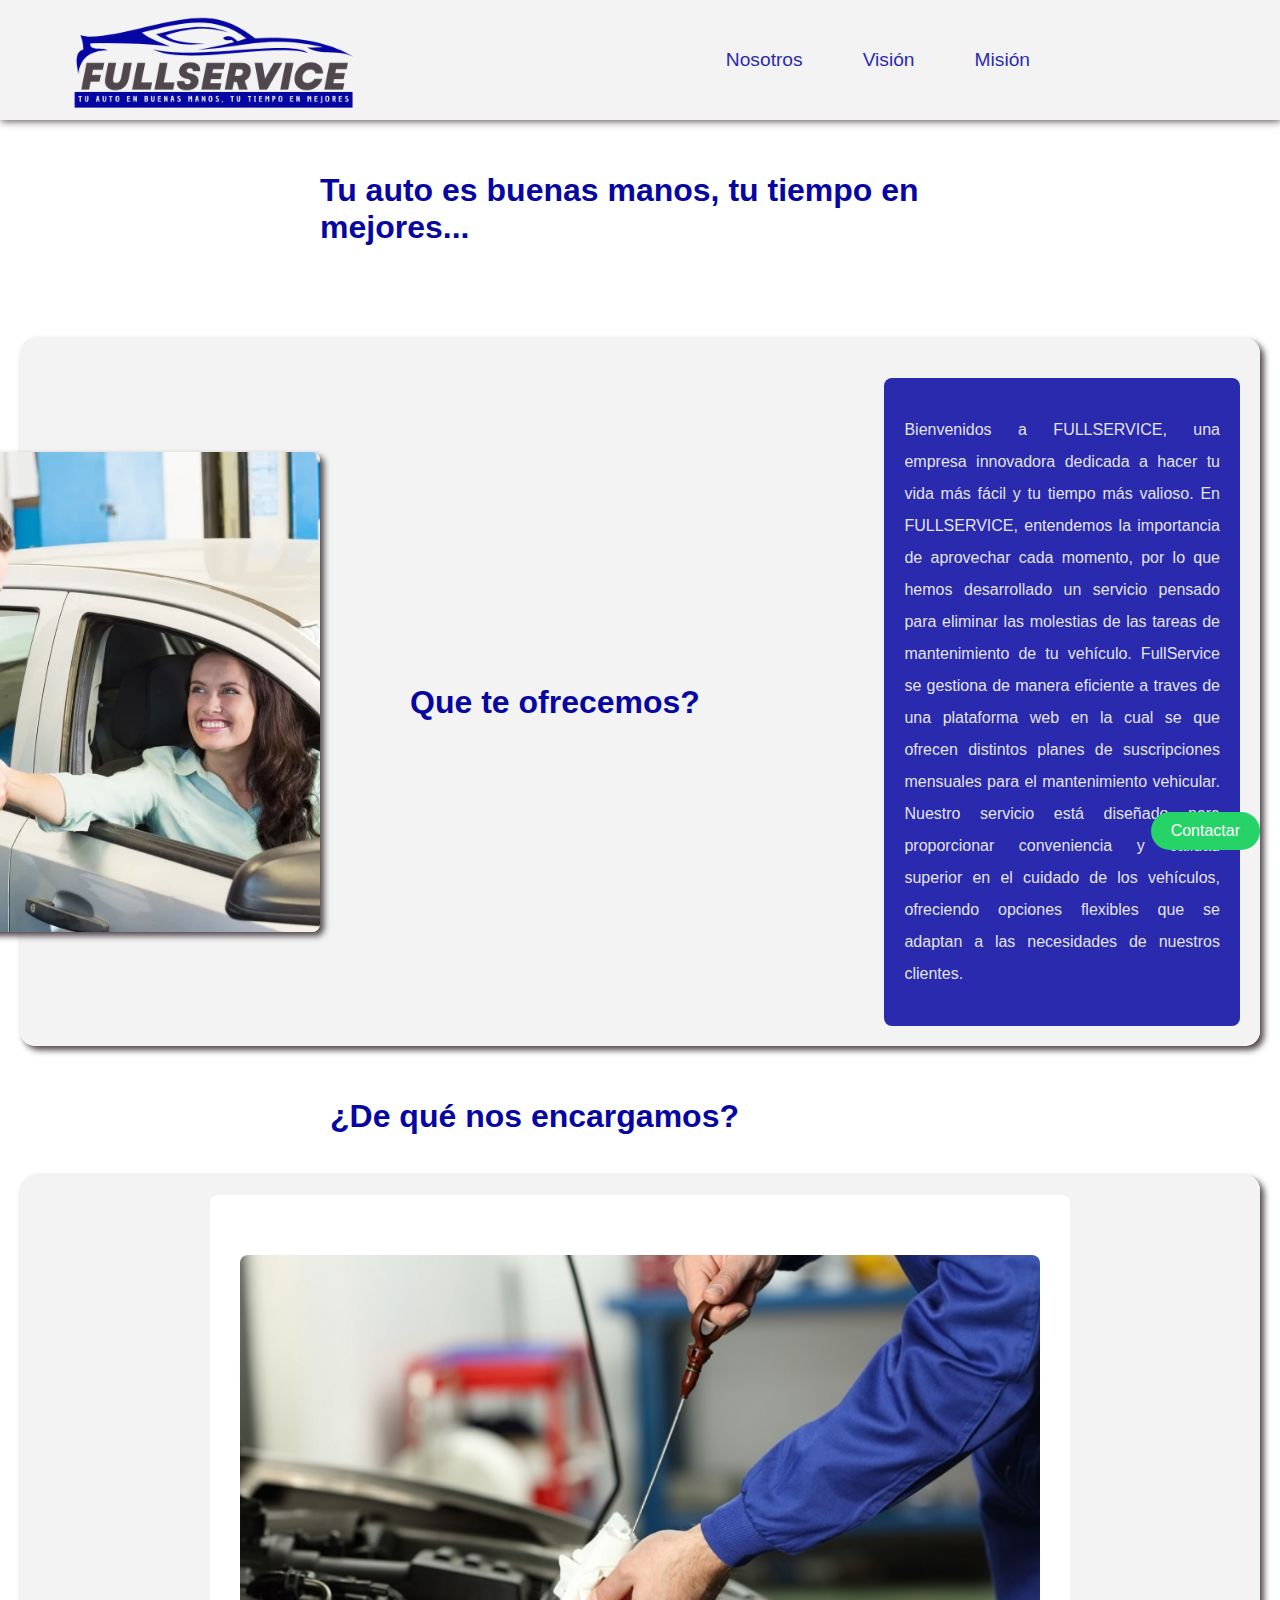
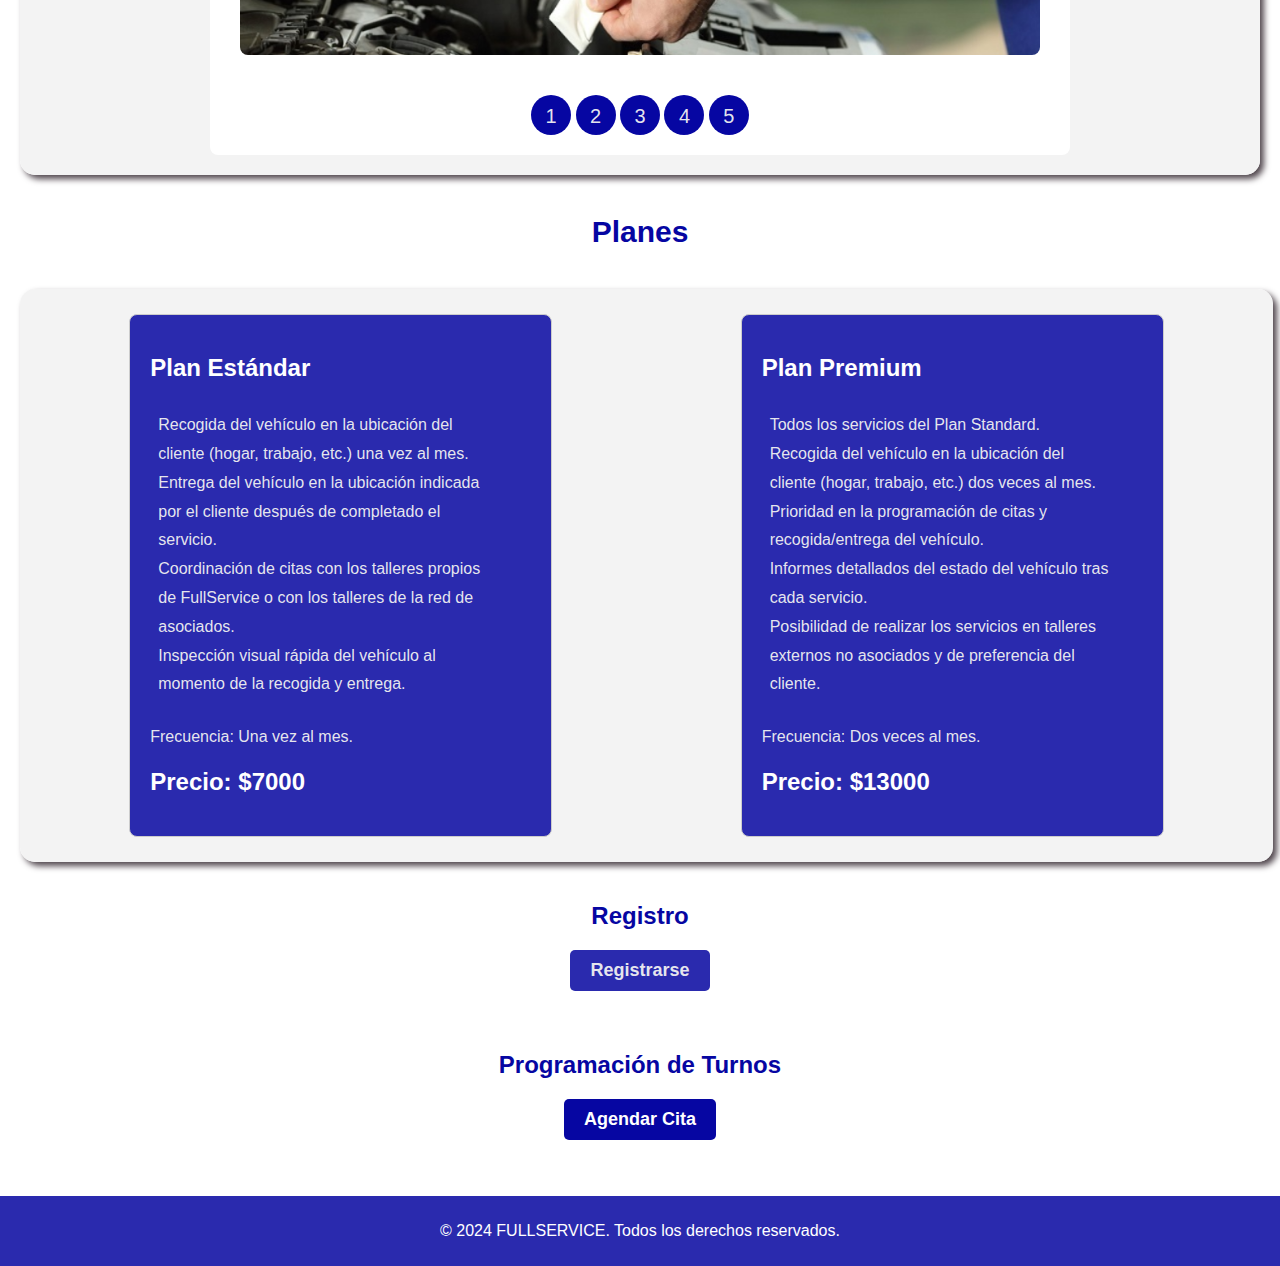
==== commit e0121b7d: "se agregaron algunas m querys" ====
--- a/index.html
+++ b/index.html
@@ -28,8 +28,9 @@
     <main>
         <section id="banner">
             <img src="./imagenes/marketing-taller.webp">
+            <h1 class="container contenido">Que te ofrecemos?</h1>
             <div class="description">
-                <h1>Que te ofrecemos?</h1>
+                
                 <p>Bienvenidos a FULLSERVICE, una empresa innovadora dedicada a hacer tu vida más fácil y tu tiempo más valioso. En FULLSERVICE, entendemos la importancia de aprovechar cada momento, por lo que hemos desarrollado un servicio pensado para eliminar las molestias de las tareas de mantenimiento de tu vehículo. FullService se gestiona de manera eficiente a traves  de una plataforma web en la cual se que ofrecen distintos planes de suscripciones mensuales para el mantenimiento vehicular. Nuestro servicio está diseñado para proporcionar conveniencia y calidad superior en el cuidado de los vehículos, ofreciendo opciones flexibles que se adaptan a las necesidades de nuestros clientes.</p>
             </div>
         </section>
--- a/assets/css/estilos.css
+++ b/assets/css/estilos.css
@@ -215,6 +215,33 @@
 
     .servicio p {
         padding: 10px;
+    }
+
+    header{
+        height: 70px;
+        width: 100%;
+    }
+
+    header .logo img{
+        width: 150px;
+        margin-top: -10px;
+        
+    }
+
+    #banner{
+        display: flex;
+        flex-direction: column;
+        width: 100%;
+        margin-top:-45px;
+    
+
+    }
+    #banner img{
+        width: 100%;
+        margin: auto;
+        max-width: 100%;
+        padding: 5px;
+        
     }
 }
 
@@ -489,14 +516,92 @@
 
     header nav .menu-icon {
         display: block;
+        color: var(--azul-morado);
+        margin-right: 12px;
     }
 
     #planes {
+        max-width: 100%;
+        width: 100%;
+        display: flex;
         flex-direction: column;
+        margin-top: 200px;
+       
+        
     }
 
     #planes .plan {
         margin: 10px 0;
+        max-width: 100%;
+        width: 100%;
+        margin-top: 100px;
+        margin-left: -20px;
+       
+    }
+
+    .container{
+        padding: 20px;
+        font-size: 1.2rem;
+    }
+
+   
+
+    #banner .description {
+        font-size: 1.2rem;
+        max-width: 100%;
+        width: 100%;
+        padding: 5px;
+        margin-top: 0;
+    }
+
+    .description p{
+        padding: 8px;
+    }
+
+    #banner.container.contenido {
+        max-width: 100%;
+        width: 100%;
+        text-align: center;
+        margin-top: 50px;
+        color: #25D366;
+    }
+
+    #servicios{
+        max-width: 100%;
+        width: 100%;
+        padding: 0;
+        height: 100px;
+        
+    }
+
+    #servicios .container1{
+        padding: 5px;
+        font-size: 1rem;
+        width: 90%;
+        max-width: 100%;
+        height: 70px;
+        margin-top: -80px;
+
+    }
+
+    ul.slider li img{
+        width: 300px;
+        height: 350px;
+        object-fit: cover;
+        margin-top: 30px;
+        border-radius: 8px;
+        margin-left: -500px;
+    }
+
+    li p{
+        margin-right: -500px;
+        color: var(--azul-morado);
+        font-weight: bolder;
+        margin-left: -990px;
+        margin-top: 0;
+    }
+    body{
+      overflow-x: hidden;
     }
 }
 /* Resto de los estilos ... */
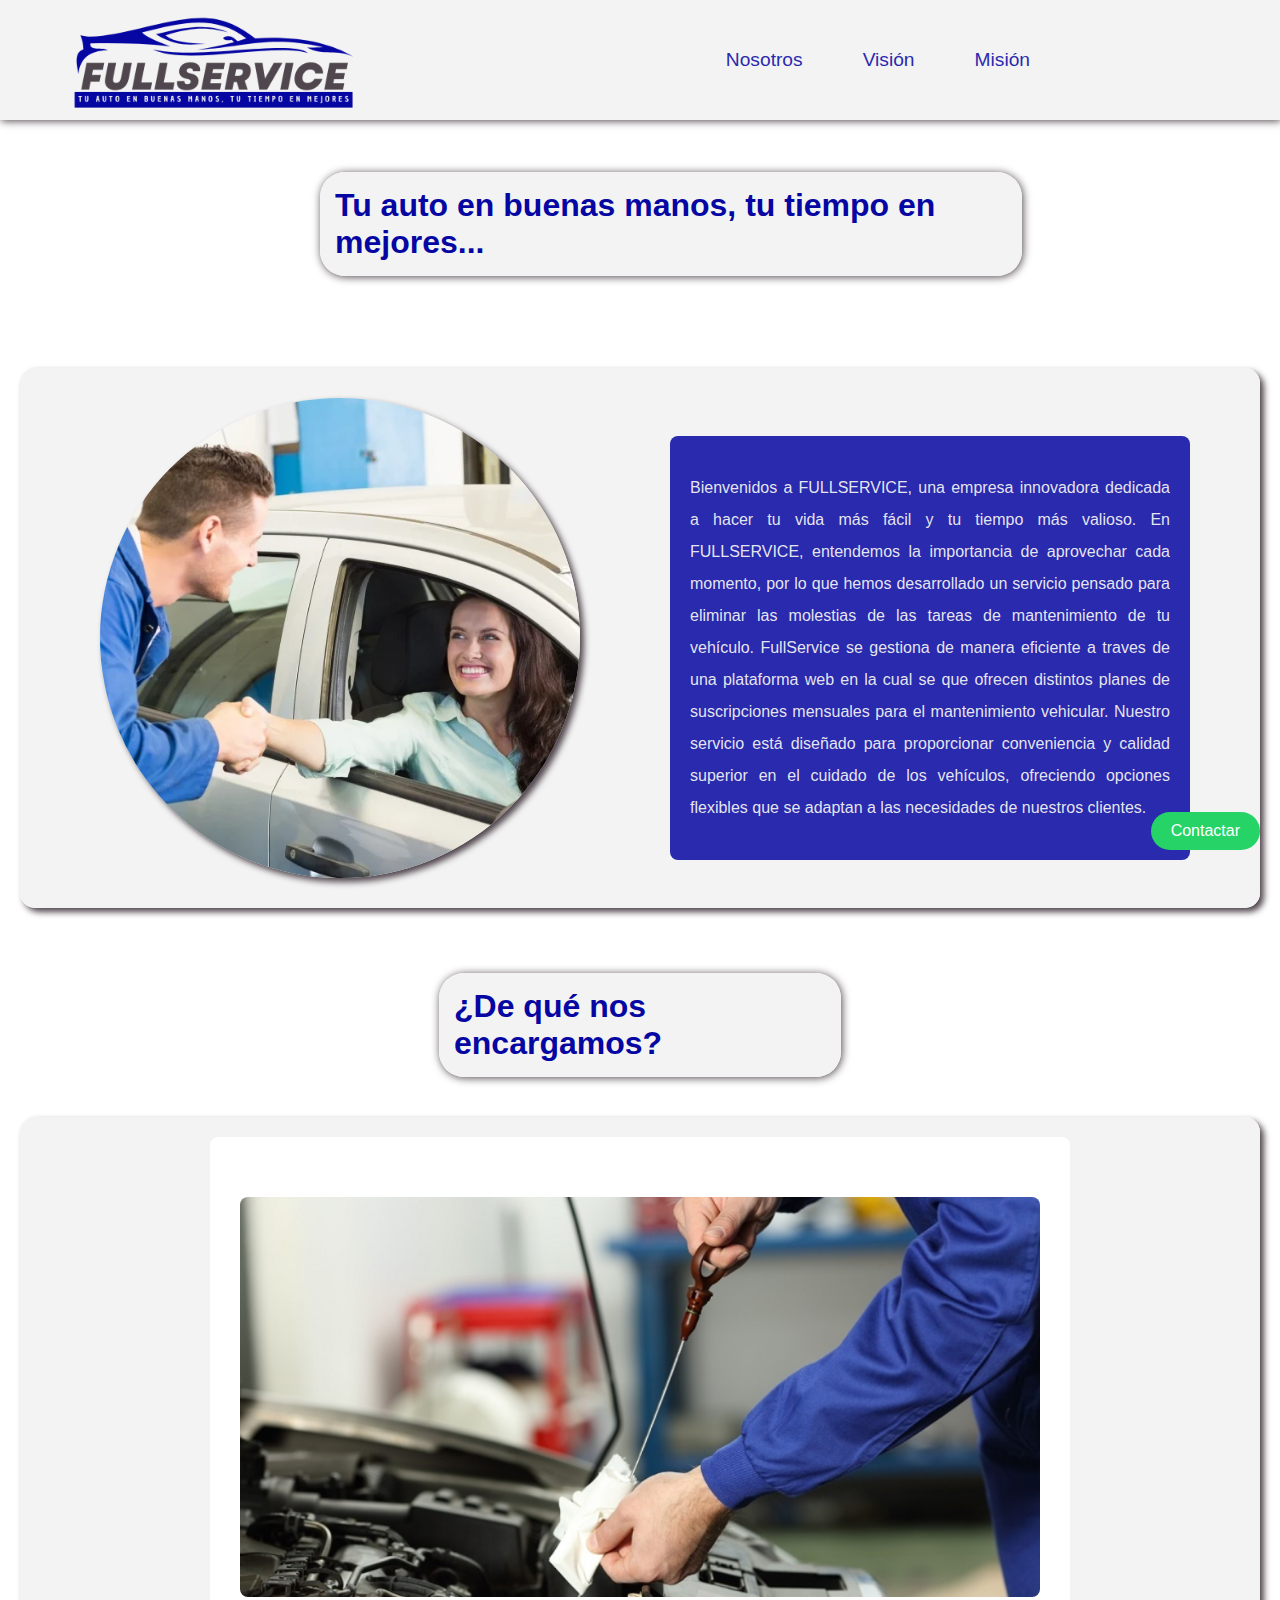
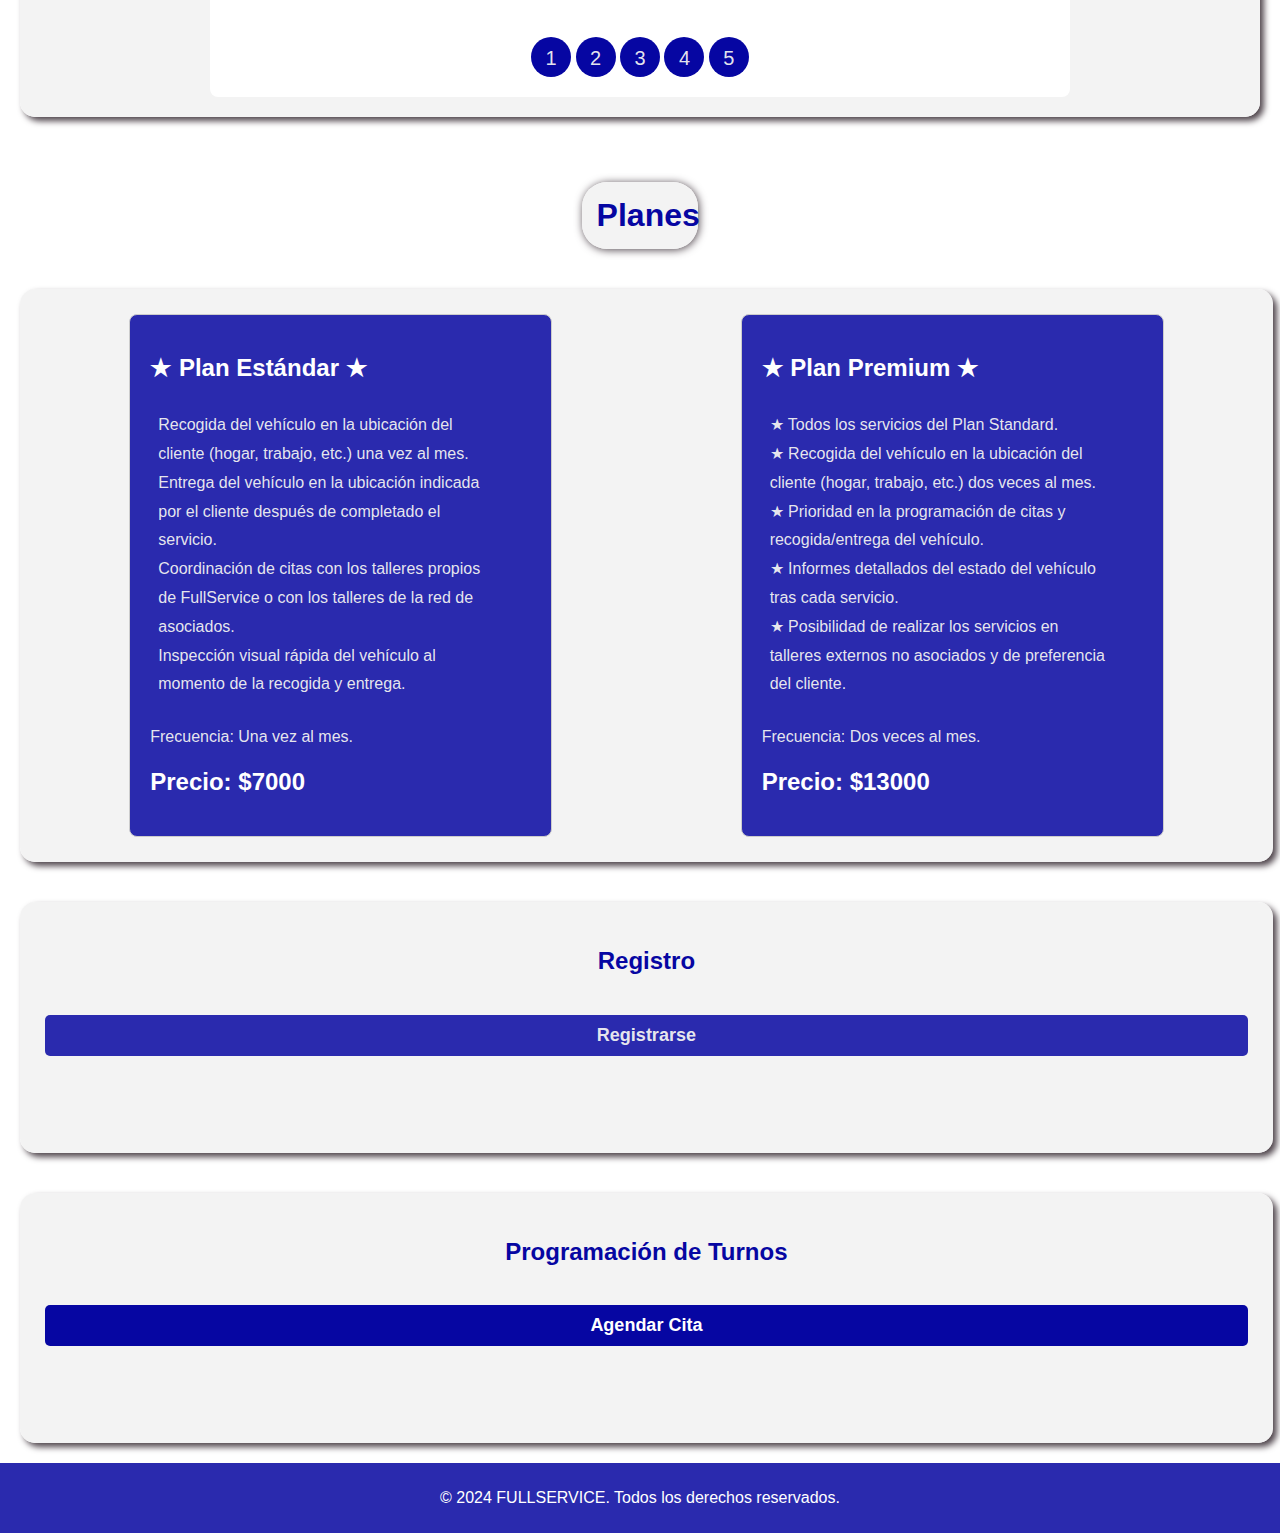
==== commit 129805cd: "correcion de margenes" ====
--- a/index.html
+++ b/index.html
@@ -22,20 +22,20 @@
         </nav>
     </header>
     <div class="container">
-        <p>Tu auto es buenas manos, tu tiempo en mejores...</p>
+        <p>Tu auto en buenas manos, tu tiempo en mejores...</p>
     </div>
       
     <main>
         <section id="banner">
             <img src="./imagenes/marketing-taller.webp">
-            <h1 class="container contenido">Que te ofrecemos?</h1>
+        
             <div class="description">
                 
                 <p>Bienvenidos a FULLSERVICE, una empresa innovadora dedicada a hacer tu vida más fácil y tu tiempo más valioso. En FULLSERVICE, entendemos la importancia de aprovechar cada momento, por lo que hemos desarrollado un servicio pensado para eliminar las molestias de las tareas de mantenimiento de tu vehículo. FullService se gestiona de manera eficiente a traves  de una plataforma web en la cual se que ofrecen distintos planes de suscripciones mensuales para el mantenimiento vehicular. Nuestro servicio está diseñado para proporcionar conveniencia y calidad superior en el cuidado de los vehículos, ofreciendo opciones flexibles que se adaptan a las necesidades de nuestros clientes.</p>
             </div>
         </section>
 
-        <div class="container">
+        <div class="container-hacemos">
             <p>¿De qué nos encargamos?</p>
         </div>
         <section id="servicios">
@@ -107,11 +107,13 @@
                 <button class="next">&#10095;</button>
             </div>  !-->
         </section>
-        <h2 class="planes-titulo">Planes</h2>
+        <div class="container-hacemos-planes">
+            <p>Planes</p>
+        </div>
         <section id="planes">
             
             <div class="plan">
-                <h3><span>Plan Estándar</span></h3>
+                <h3><span>★ Plan Estándar ★</span></h3>
                 <ul>
                     <li>Recogida del vehículo en la ubicación del cliente (hogar, trabajo, etc.) una vez al mes.</li>
                     <li>Entrega del vehículo en la ubicación indicada por el cliente después de completado el servicio.</li>
@@ -123,13 +125,13 @@
                 <p><span>Precio: $7000</span></p>
             </div>
             <div class="plan">
-                <h3><span>Plan Premium</span></h3>
+                <h3><span>★ Plan Premium ★</span></h3>
                 <ul>
-                    <li>Todos los servicios del Plan Standard. </li>
-                    <li>Recogida del vehículo en la ubicación del cliente (hogar, trabajo, etc.) dos veces al mes. </li>
-                    <li>Prioridad en la programación de citas y recogida/entrega del vehículo.</li>
-                    <li>Informes detallados del estado del vehículo tras cada servicio.</li>
-                    <li>Posibilidad de realizar los servicios en talleres externos no asociados y de preferencia del cliente.</li>
+                    <li>★ Todos los servicios del Plan Standard. </li>
+                    <li>★ Recogida del vehículo en la ubicación del cliente (hogar, trabajo, etc.) dos veces al mes. </li>
+                    <li>★ Prioridad en la programación de citas y recogida/entrega del vehículo.</li>
+                    <li>★ Informes detallados del estado del vehículo tras cada servicio.</li>
+                    <li>★ Posibilidad de realizar los servicios en talleres externos no asociados y de preferencia del cliente.</li>
                 </ul>
                 <p>Frecuencia: Dos veces al mes.</p>
                 <p><span>Precio: $13000</span></p>
@@ -161,7 +163,7 @@
                     <option value="premium">Premium</option>
                 </select>
 
-                <button class="confirmar-btn" type="submit">Registrarse</button>
+                <button class="confirmar-btn" type="submit">Confirmar registro</button>
             </form>
             <p id="mensaje"></p>
         </section>
@@ -195,7 +197,7 @@
                 <input type="text" id="lugarRecepcion" name="lugarRecepcion" required>
 
                 <label for="lugarEntrega">Lugar de entrega:</label>
-                <input type="text" id="lugarEntrega" name="lugarEntrega" required>
+                <input type="text" id="lugarEntrega" name="lugarEntrega" required><br> <br>
 
                 <label for="servicio">Servicios a realizar:</label>
                 <div id="servicio">
@@ -240,7 +242,7 @@
         <section id="recibo" style="display: none;">
             <h2>Recibo del Turno</h2>
             <div id="reciboTexto"></div>
-            <button id="confirmarTurno">Confirmar Turno y Enviar por WhatsApp</button>
+            <button id="confirmarTurno">Agendar Turno y Enviar por WhatsApp</button>
         </section>
     </main>
 
--- a/assets/css/estilos.css
+++ b/assets/css/estilos.css
@@ -78,7 +78,7 @@
 }
 
 .container {
-    width: 50%; /* Establece un ancho del 50% del contenedor padre */
+    width: 80%; /* Establece un ancho del 50% del contenedor padre */
     margin: 0 auto; 
     font-family: 'Lucida Sans', 'Lucida Sans Regular', 'Lucida Grande', 'Lucida Sans Unicode', Geneva, Verdana, sans-serif;
     /* Centra el contenedor horizontalmente */
@@ -86,8 +86,51 @@
     font-size: 2rem;
     color: var(--azul-oscuro);
     padding-top: 20px;
-    max-width: 100%;
-    
+    margin-left: 20rem;
+    max-width: 75%;
+   
+    
+    
+    
+}
+.container p{
+    box-shadow:1px 1px 8px var(--gris-oscuro);
+    width: 70%;
+    padding: 15px;
+    border-radius: 25px;
+    background-color: var(--gris-claro);
+   
+}
+
+.container-hacemos p{
+    box-shadow:1px 1px 8px var(--gris-oscuro);
+    width: 30%;
+    padding: 15px;
+    border-radius: 25px;
+    background-color: var(--gris-claro);
+    color: var(--azul-oscuro);
+    margin: 0 auto; 
+    margin-top: 65px;
+    font-family: 'Lucida Sans', 'Lucida Sans Regular', 'Lucida Grande', 'Lucida Sans Unicode', Geneva, Verdana, sans-serif;
+    /* Centra el contenedor horizontalmente */
+    font-weight: bolder;
+    font-size: 2rem;
+   
+}
+
+.container-hacemos-planes p{
+    box-shadow:1px 1px 8px var(--gris-oscuro);
+    width: 7%;
+    padding: 15px;
+    border-radius: 25px;
+    background-color: var(--gris-claro);
+    color: var(--azul-oscuro);
+    margin: 0 auto; 
+    margin-top: 65px;
+    font-family: 'Lucida Sans', 'Lucida Sans Regular', 'Lucida Grande', 'Lucida Sans Unicode', Geneva, Verdana, sans-serif;
+    /* Centra el contenedor horizontalmente */
+    font-weight: bolder;
+    font-size: 2rem;
 }
 
 main {
@@ -118,8 +161,8 @@
     margin: 10px 10px 10px 10px;
     box-shadow: 4px 4px 6px var(--gris-oscuro);
     width: 40%;
-    margin-left: -200px;
-    border-radius: 8px;
+    
+   
     
 }
 
@@ -133,6 +176,7 @@
     color: var(--gris-claro);
     padding: 20px;
     border-radius: 8px;
+    height: auto;
 }
 
 #servicios {
@@ -146,6 +190,7 @@
     height: 600px;
    
 }
+/*
 
 .carousel {
     position: relative;
@@ -158,6 +203,7 @@
     display: flex;
     transition: transform 0.5s ease;
 }
+*/
 
 .servicio {
     display: flex;
@@ -184,7 +230,7 @@
     background-color: var(--azul-morado);
     color: var(--gris-claro);
 }
-
+/*
 button.prev, button.next {
     position: absolute;
     top: 50%;
@@ -203,6 +249,7 @@
 button.next {
     right: 0;
 }
+*/
 
 @media (max-width: 768px) {
     .servicio {
@@ -378,8 +425,37 @@
     margin-top: 40px;
     text-align: center;
     color: var(--azul-oscuro);
-    
-}
+    display: flex;
+    flex-direction: column;
+    
+    margin-top: 40px;
+    width: 97%;
+    background-color: var(--gris-claro);
+    gap: 20px;
+    padding: 25px;
+    box-shadow: 4px 4px 6px var(--gris-oscuro);
+    background-color: var(--gris-claro);
+    border-radius: 15px;
+    
+}
+
+#servicio label{
+    font-size: 1.5rem;
+    font-weight: bold;
+   margin-bottom: 5px;
+  display: flex;
+  flex-wrap: wrap;
+
+   margin-right: 10px;
+   
+
+   width: 350px;
+   padding: 5px;
+
+   
+}
+
+
 #mostrarFormulario,#mostrarProgramacion {
     cursor: pointer;
     font-size: 18px;
@@ -409,6 +485,7 @@
 
 
 
+
 #registro form, #programacion form {
     display: flex;
     flex-direction: column;
@@ -419,16 +496,20 @@
     line-height: 4;
 }
 #programacion form{
- line-height: 3;
+ line-height: 1;
    
 }
 
 #registro form label, #programacion form label {
     margin-top: 10px;
     color: var(--gris-claro);
-    background-color: var(--azul-morado);
+   
     padding: 5px;
     border-radius: 5px;
+    color: var(--azul-oscuro);
+    display:inline-flex;
+
+
 }
 
 #registro form input, #programacion form input, #registro form select, #programacion form select {
@@ -442,7 +523,7 @@
 #registro form button, #programacion form button {
     margin-top: 20px;
     padding: 10px;
-    background-color:var(--gris-oscuro);
+    background-color:var(--azul-oscuro);
     color: var(--gris-claro);
     border: none;
     cursor: pointer;
@@ -461,15 +542,19 @@
     text-align: left;
     max-width: 600px;
     margin: auto;
+    background-color:var(--azul-morado);
+    color: var(--gris-claro);
+    border-radius: 8px;
 }
 
 #recibo button {
     margin-top: 20px;
     padding: 10px;
-    background-color: #333;
-    color: white;
+    background-color: #25D366;
+    color: var(--gris-claro);
     border: none;
     cursor: pointer;
+    border-radius: 5px;
 }
 
 
@@ -483,6 +568,7 @@
     text-align: center;
     padding: 10px 0;
     margin-top: auto;
+    width: 100%;
 }
 
 #contactoWhatsApp {
@@ -600,8 +686,24 @@
         margin-left: -990px;
         margin-top: 0;
     }
+
+    #contactoWhatsApp {
+        position: fixed;
+        bottom: 50px;
+        right: 960px;
+        background-color: #25D366;
+        color: white;
+        border: none;
+        padding: 10px 20px;
+        border-radius: 50px;
+        cursor: pointer;
+        font-size: 10px;
+        display: none;
+      
+    }
     body{
       overflow-x: hidden;
+      box-sizing: border-box;
     }
 }
 /* Resto de los estilos ... */
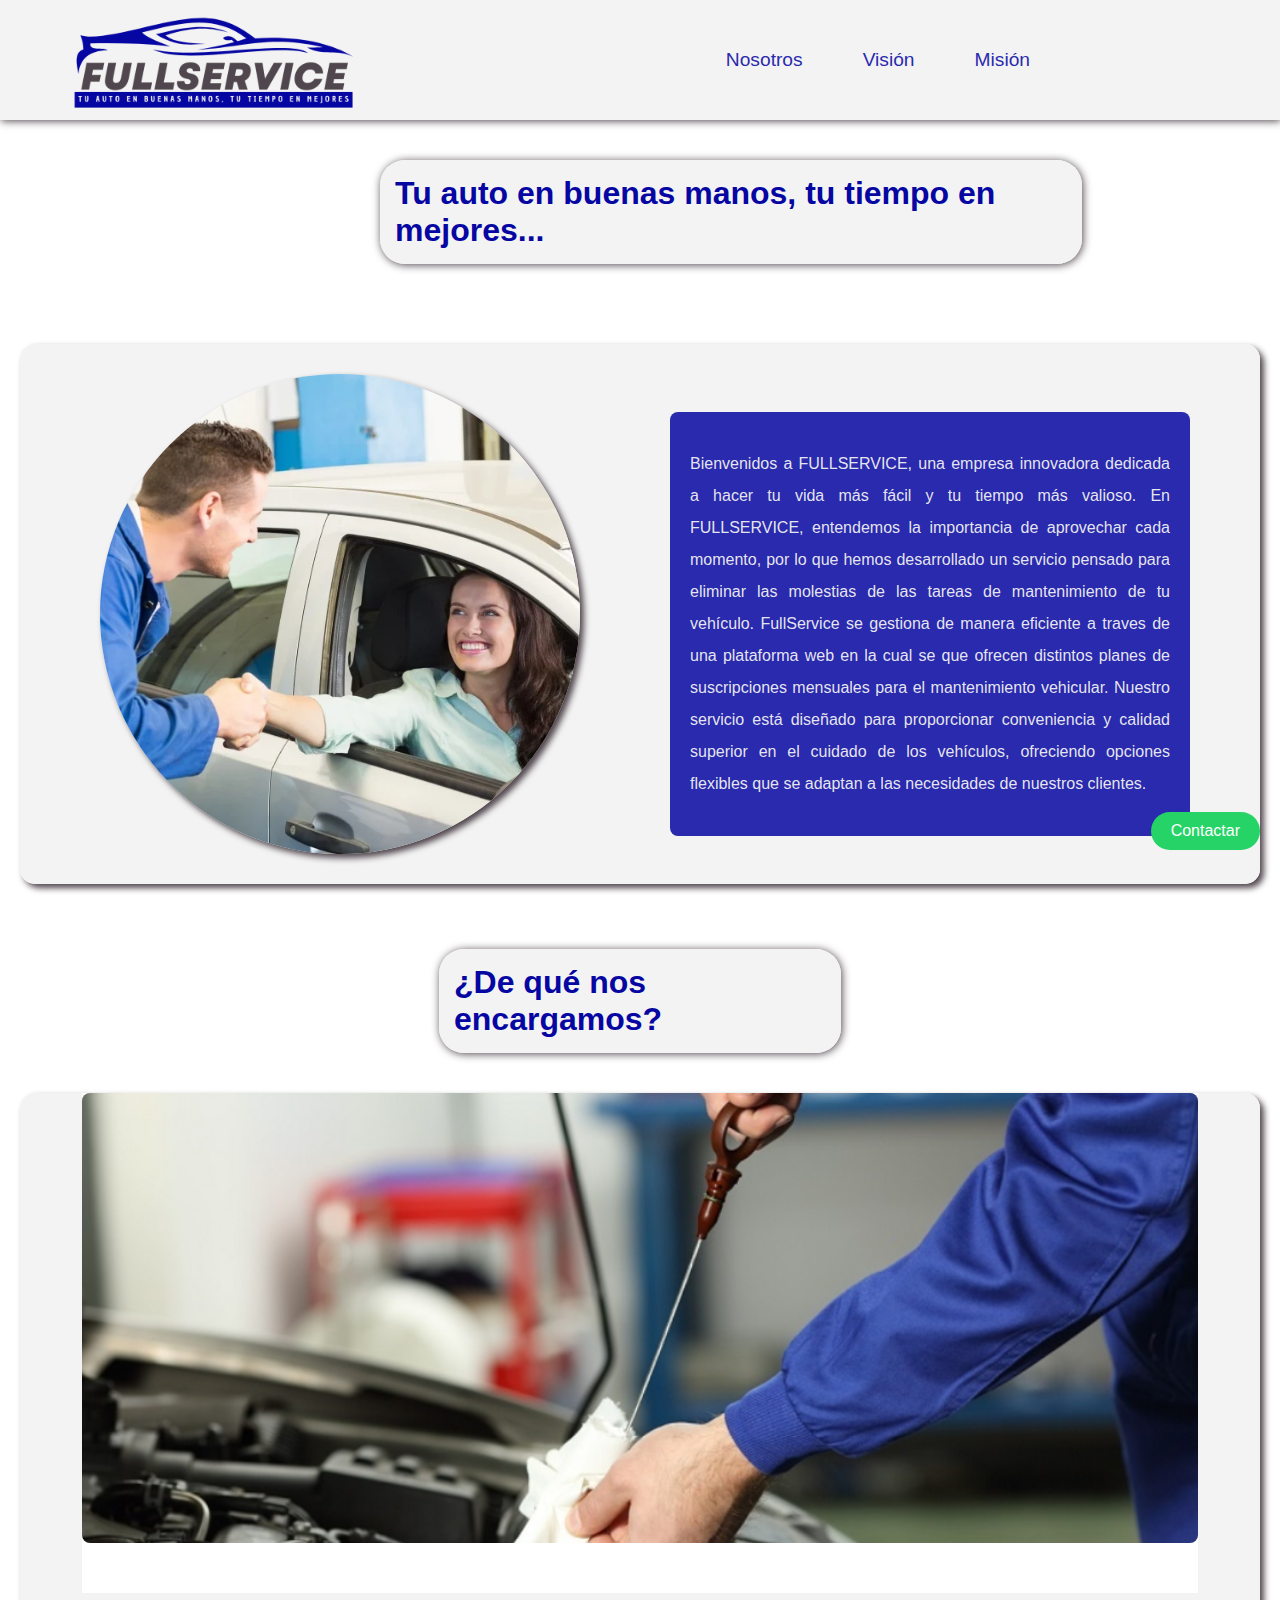
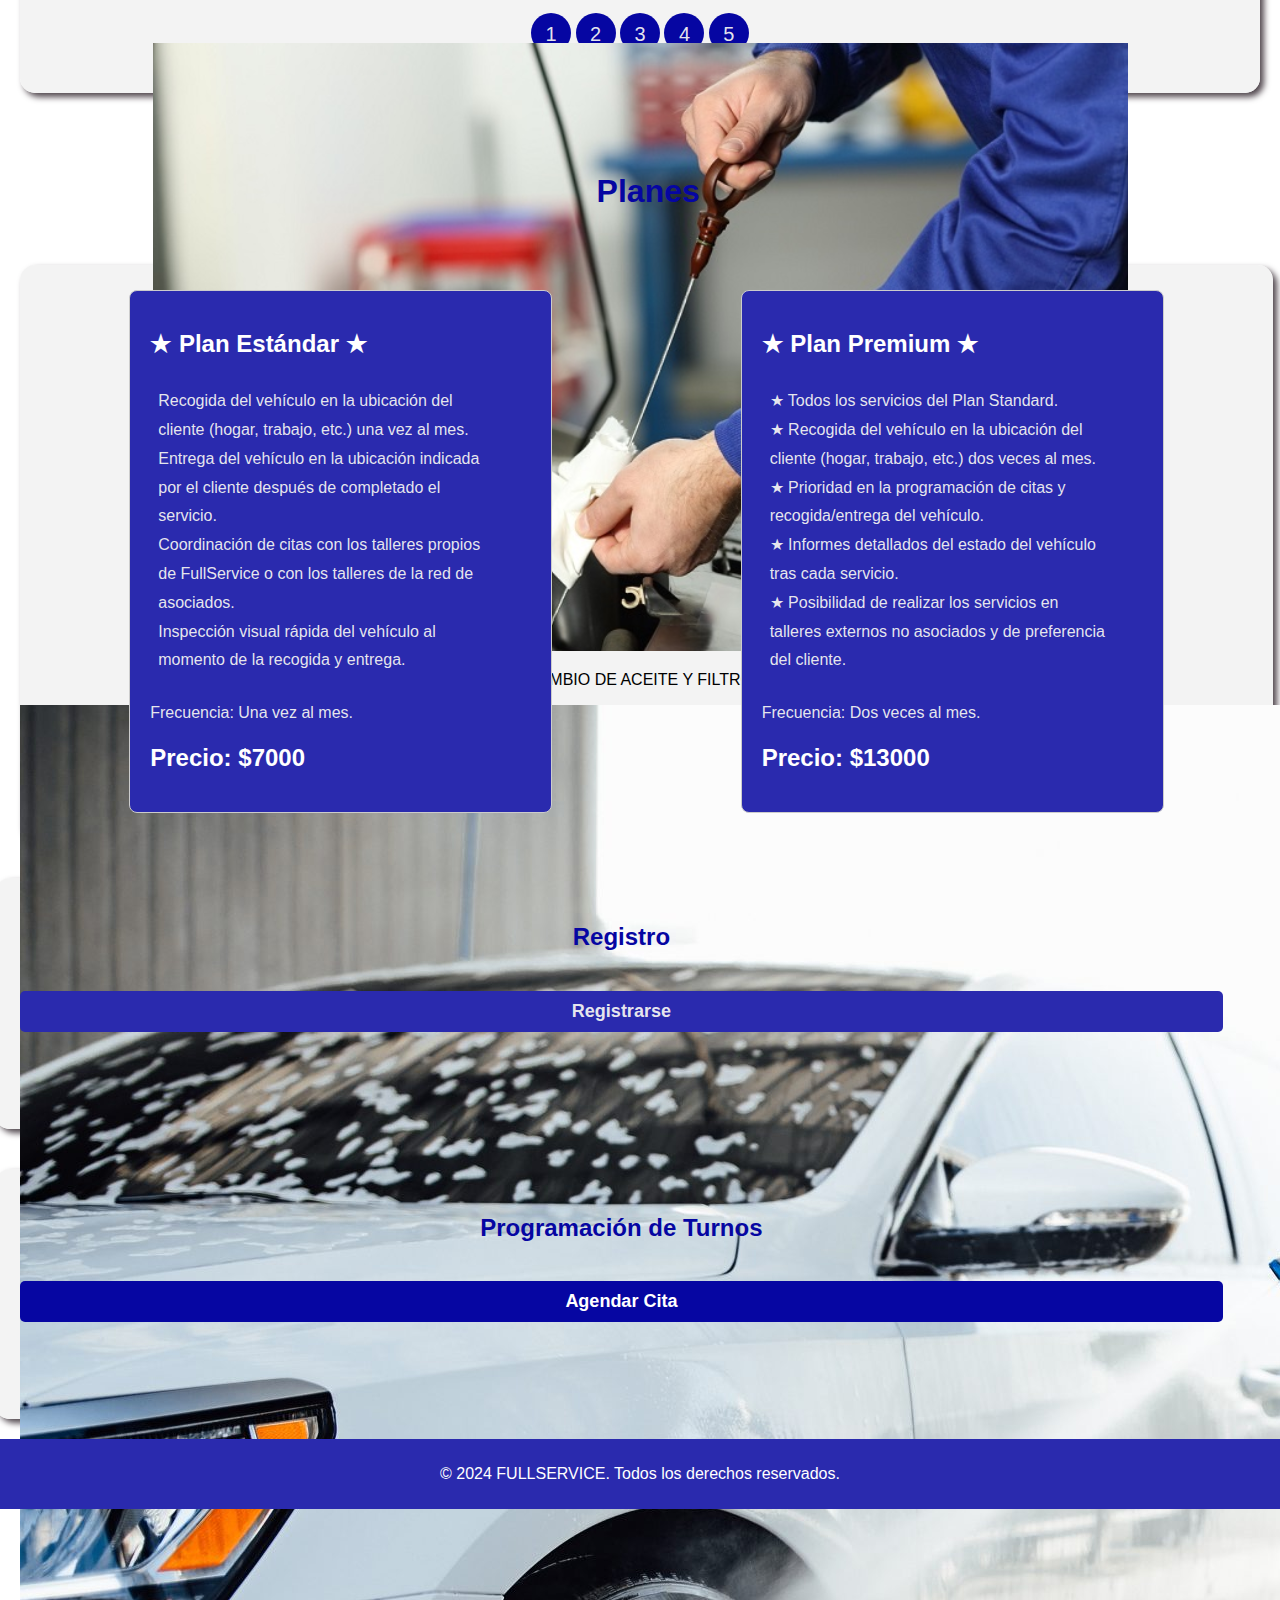
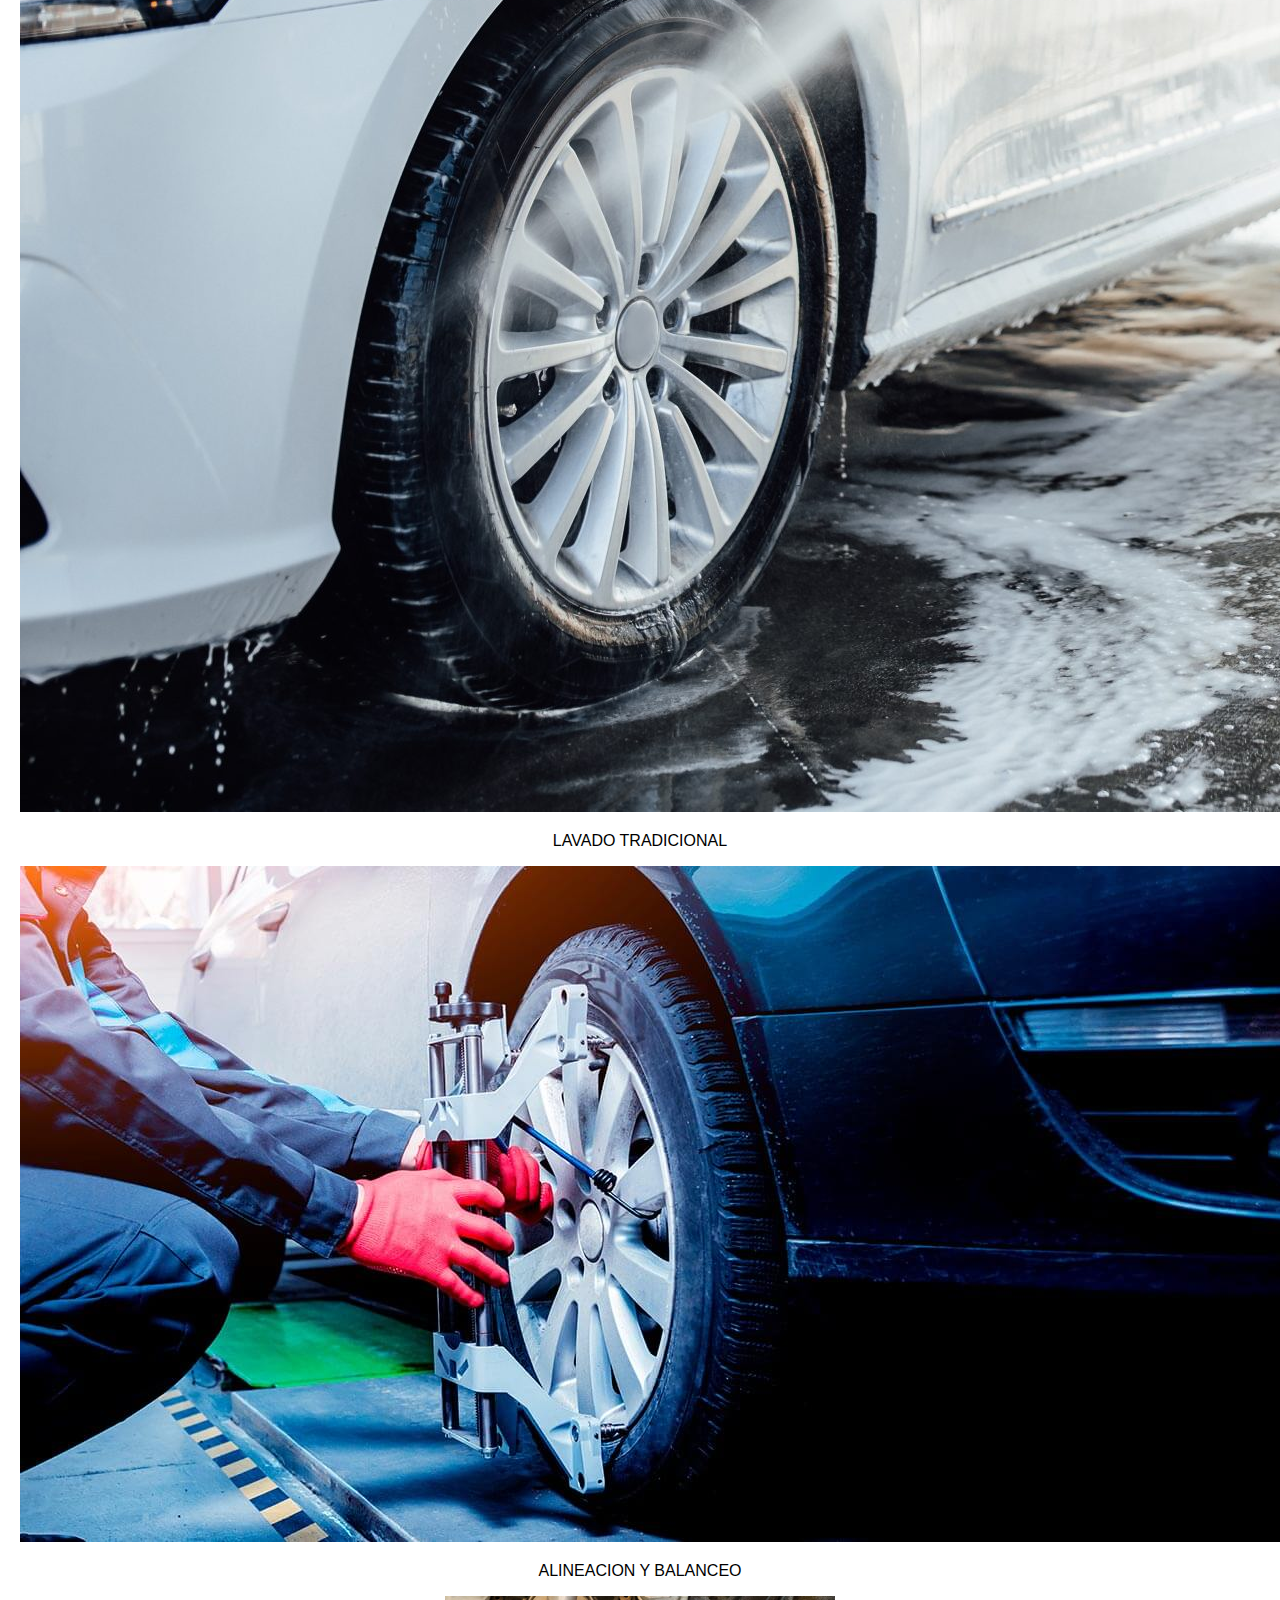
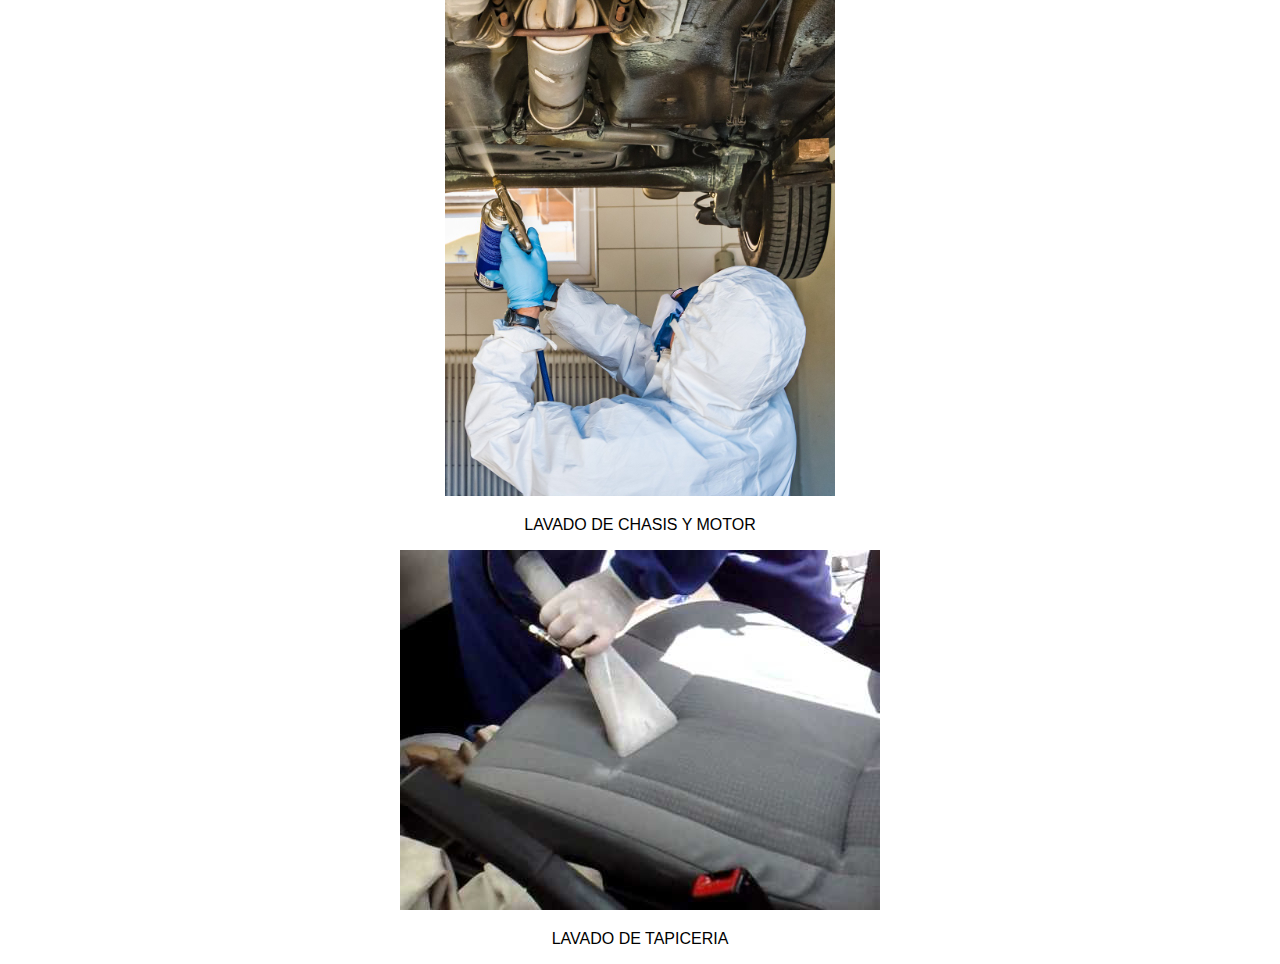
==== commit c47065f6: "med querys" ====
--- a/index.html
+++ b/index.html
@@ -77,7 +77,31 @@
 
 
             </div>
-
+        <div class="container-gestiones">
+
+            <div class="gestion">
+                <img src="./imagenes/aceite.png" alt="">
+                <p>CAMBIO DE ACEITE Y FILTRO</p>
+            </div>
+            <div class="gestion">
+                <img src="./imagenes/lavado.jpg" alt="">
+                <p>LAVADO TRADICIONAL</p>
+            </div>
+            <div class="gestion">
+                <img src="./imagenes/Alineacion_Balanceo_big.jpg" alt="">
+                <p>ALINEACION Y BALANCEO</p>
+            </div>
+
+            <div class="gestion">
+                <img src="./imagenes/chasis.jpg" alt="">
+                <p>LAVADO DE CHASIS Y MOTOR</p>
+            </div>
+            <div class="gestion">
+                <img src="./imagenes/tapiz.jpg" alt="">
+                <p>LAVADO DE TAPICERIA</p>
+            </div>
+
+        </div>
             <!--
             <h2>Servicios Adicionales</h2>
             <div class="carousel">
@@ -201,11 +225,11 @@
 
                 <label for="servicio">Servicios a realizar:</label>
                 <div id="servicio">
-                    <label><input type="checkbox" name="servicio" value="servicio1"> Cambio de aceite y filtro</label><br>
-                    <label><input type="checkbox" name="servicio" value="servicio2"> Lavado tradicional</label><br>
-                    <label><input type="checkbox" name="servicio" value="servicio3"> Alineacion y balanceo</label><br>
-                    <label><input type="checkbox" name="servicio" value="servicio4"> Lavado de chasis y motor</label><br>
-                    <label><input type="checkbox" name="servicio" value="servicio4"> Lavado de tapiceria</label><br>
+                    <label><input type="checkbox" name="servicio" value="Cambio de aceite y filtro"> Cambio de aceite y filtro</label><br>
+                    <label><input type="checkbox" name="servicio" value=" Lavado tradicional"> Lavado tradicional</label><br>
+                    <label><input type="checkbox" name="servicio" value="Alineacion y balanceo"> Alineacion y balanceo</label><br>
+                    <label><input type="checkbox" name="servicio" value="Lavado de chasis y motor"> Lavado de chasis y motor</label><br>
+                    <label><input type="checkbox" name="Lavado de tapiceria" value="servicio4"> Lavado de tapiceria</label><br>
                 </div>
 
                 <label for="taller">Taller:</label>
--- a/assets/css/estilos.css
+++ b/assets/css/estilos.css
@@ -1,3 +1,5 @@
+
+
 :root{
 
 --azul-oscuro: #0606A2;
@@ -10,6 +12,7 @@
 
 }
 body {
+   width: 100%;
     font-family: Arial, sans-serif;
     margin: 0;
     padding: 0;
@@ -86,7 +89,7 @@
     font-size: 2rem;
     color: var(--azul-oscuro);
     padding-top: 20px;
-    margin-left: 20rem;
+ 
     max-width: 75%;
    
     
@@ -99,6 +102,8 @@
     padding: 15px;
     border-radius: 25px;
     background-color: var(--gris-claro);
+    margin: 20px auto;
+    margin-left: 220px;
    
 }
 
@@ -180,6 +185,7 @@
 }
 
 #servicios {
+    max-width: 100%;
     margin-top: 40px;
     text-align: center;
     box-shadow: 4px 4px 6px var(--gris-oscuro);
@@ -188,6 +194,7 @@
     display: flex;
     flex-direction: column;
     height: 600px;
+    width: 100%;
    
 }
 /*
@@ -288,17 +295,45 @@
         margin: auto;
         max-width: 100%;
         padding: 5px;
+        border-radius: 5px;
         
     }
 }
-
-.container1{
+#servicios .container1{
+    max-width: 100%;
     margin:auto ;
-    background-color: #FFFFFF;
-    width: 800px;
-    padding: 30px;
-    height: 500px;
+   
+    width: 90%;
+
+    height: 550px;
     border-radius: 8px;
+   background-color: var(--azul-morado);
+   background: transparent;
+   
+
+    
+}
+
+#servicios .container1 .slider{
+    width: 100%;
+    height:500px;
+    overflow: hidden;
+   
+  
+}
+
+#servicios .container1 img{
+    max-width: 100%;
+    width: 100%;
+ height: 450px;
+ margin-top: 0;
+ padding-bottom: 0;
+}
+
+#servicios .container1 .slider p{
+    font-size: 18px;
+    background-color: var(--gris-claro);
+    margin: auto;
 }
 
 ul,li{
@@ -350,6 +385,7 @@
 .menu{
     text-align: center;
     margin: 20px;
+   
 }
 
 .menu li{
@@ -427,8 +463,6 @@
     color: var(--azul-oscuro);
     display: flex;
     flex-direction: column;
-    
-    margin-top: 40px;
     width: 97%;
     background-color: var(--gris-claro);
     gap: 20px;
@@ -436,6 +470,7 @@
     box-shadow: 4px 4px 6px var(--gris-oscuro);
     background-color: var(--gris-claro);
     border-radius: 15px;
+    margin-left: -25px;
     
 }
 
@@ -449,8 +484,9 @@
    margin-right: 10px;
    
 
-   width: 350px;
+   width: 100%;
    padding: 5px;
+   max-width: 100%;
 
    
 }
@@ -470,6 +506,7 @@
     transition: ease-in-out;
     transition-duration: 0.5s;
     transition-property: background-color, color;
+    max-width: 100%;
 
 }
 #mostrarProgramacion{
@@ -494,6 +531,7 @@
     max-width: 880px;
     margin: auto;
     line-height: 4;
+    max-width: 100%;
 }
 #programacion form{
  line-height: 1;
@@ -533,6 +571,7 @@
 #recibo {
     margin-top: 40px;
     text-align: center;
+    color: var(--azul-oscuro);
 }
 
 #reciboTexto {
@@ -558,10 +597,6 @@
 }
 
 
-main {
-    flex: 1;
-}
-
 footer {
     background-color:var(--azul-morado);
     color: white;
@@ -569,6 +604,9 @@
     padding: 10px 0;
     margin-top: auto;
     width: 100%;
+
+   
+
 }
 
 #contactoWhatsApp {
@@ -587,23 +625,52 @@
 
 /* Responsive design */
 @media (max-width: 768px) {
+
+ 
     header nav ul {
         display: none;
         flex-direction: column;
-        background-color: #333;
+   
         position: absolute;
-        top: 60px;
-        right: 20px;
+        top: -130px;
+        right: -200px;
+        border-radius: 20px;
+     z-index: 5;
+     box-shadow: 4px 4px 6px var(--gris-oscuro);
+    
+     background-color: var(--azul-morado);
+     text-align: center;
+     justify-content: center;
+     transition: 0.5s ease-in-out;
+    
+        
     }
 
     header nav ul li {
         margin: 10px 0;
+        color: var(--gris-claro);
+       
+       
     }
 
     header nav .menu-icon {
         display: block;
         color: var(--azul-morado);
-        margin-right: 12px;
+        margin-right: 30px;
+        
+    }
+
+    header{
+        max-width: 100%;
+        width: 90%;
+    }
+
+    #nav-links li a{
+        color: var(--gris-claro);
+        padding: 7px;
+        margin: auto;
+        transition: max-height 0.5s ease-in-out;
+       
     }
 
     #planes {
@@ -611,25 +678,73 @@
         width: 100%;
         display: flex;
         flex-direction: column;
-        margin-top: 200px;
+        margin-top: 20px;
+        margin-left: -25px;
+        box-shadow: none;
+        background-color: transparent;
+    
        
         
     }
 
-    #planes .plan {
-        margin: 10px 0;
-        max-width: 100%;
-        width: 100%;
-        margin-top: 100px;
+    #planes .plan  {
+        margin: 0px 0;
+        max-width: 100%;
+        width: 100%;
+        margin-top: 0px;
         margin-left: -20px;
+        
+        
        
+    }
+    #planes .plan.plan:first-child{
+        margin-bottom: 20px;
     }
 
     .container{
         padding: 20px;
-        font-size: 1.2rem;
-    }
-
+     
+        margin-bottom: 18px;
+    }
+
+    .container p{
+        margin-left: -8px;
+        font-size:  14px;
+        width: 95%;
+        font-weight: bold;
+     
+    }
+
+    .container-hacemos{
+        padding: 20px;
+        margin-bottom: 48px;
+    }
+
+.container-hacemos p{
+    font-size:15px ;
+    width: 80%;
+    margin-left: 10px;
+    
+}
+
+.container-hacemos-planes{
+    font-size:1rem ;
+    width: 20%;
+    
+}
+
+.container-hacemos-planes p{
+    font-size:1rem ;
+    width: 80%;
+    margin: auto;
+    margin-left: 100px;
+    margin-top: 50px;
+    color: var(--azul-oscuro);
+}
+
+#banner{
+margin-left: -25px;
+}
    
 
     #banner .description {
@@ -656,17 +771,20 @@
         max-width: 100%;
         width: 100%;
         padding: 0;
-        height: 100px;
+        height: 500px;
+     
         
     }
 
     #servicios .container1{
+        max-width: 100%;
         padding: 5px;
         font-size: 1rem;
-        width: 90%;
-        max-width: 100%;
+        width: 100%;
+        
         height: 70px;
-        margin-top: -80px;
+        margin-top: 15px;
+        margin-left: 200px;
 
     }
 
@@ -687,25 +805,124 @@
         margin-top: 0;
     }
 
+    #servicios .container1 .slider{
+        width: 100%;
+        margin: 0 auto;
+        margin-left: -100px;
+        max-width: 100%;
+    }
+
+    #servicios .container1 .slider img{
+        width: 100%;
+    }
+
+    #servicios .container1{
+        max-width: 100%;
+        padding: 5px;
+        font-size: 1rem;
+        width: 100%;
+        
+        height: 70px;
+        margin-top: 15px;
+        margin-left: 200px;
+
+    }
+
     #contactoWhatsApp {
         position: fixed;
-        bottom: 50px;
-        right: 960px;
+        bottom: 130px;
+       right:20px;
         background-color: #25D366;
         color: white;
         border: none;
         padding: 10px 20px;
         border-radius: 50px;
         cursor: pointer;
+        font-size: 8px;
+       
+      
+    }
+
+ 
+    #servicio label{
+        font-size: 1.2rem;
+        font-weight: bold;
+       margin-bottom: 5px;
+      display: flex;
+      flex-wrap: wrap;
+    
+       margin-right: 10px;
+       
+    
+       width: 100%;
+       padding: 5px;
+       max-width: 100%;
+    
+       
+    }
+    #programacion form{
+        line-height: 2;
+          
+       }
+
+       footer{
         font-size: 10px;
+       }
+
+       .container1{
         display: none;
+       }
+
+       .container-gestiones{
+        max-width: 100%;
+        width: 100%;
+        display: flex;
+        flex-direction: column;
+        margin-top: 0px;
+    
+        margin-bottom: 0px;
+        height: auto;
       
-    }
-    body{
-      overflow-x: hidden;
-      box-sizing: border-box;
-    }
-}
+
+       }
+       .gestion{
+        display: flex;
+        max-width: 100%;
+        width: 100%;
+        flex-direction: column;
+        background-color: var(--azul-oscuro);
+        margin-bottom: 20px;
+       }
+
+       .gestion img{
+        max-width: 100%;
+        height: 150px;
+        object-fit: cover;
+        border-radius: 9px;
+
+       }
+       .gestion p{
+        font-size: 10px;
+        color: var(--gris-claro);
+       }
+
+       #servicios{
+        margin-bottom: 10px;
+        height: fit-content;
+       }
+        #registro{
+            margin-top: 10px;
+
+        }
+
+        #programacion{
+            margin-bottom: 20px;
+        }
+       
+       }
+
+    
+
 /* Resto de los estilos ... */
 
 /* Estilos para el botón de contacto */
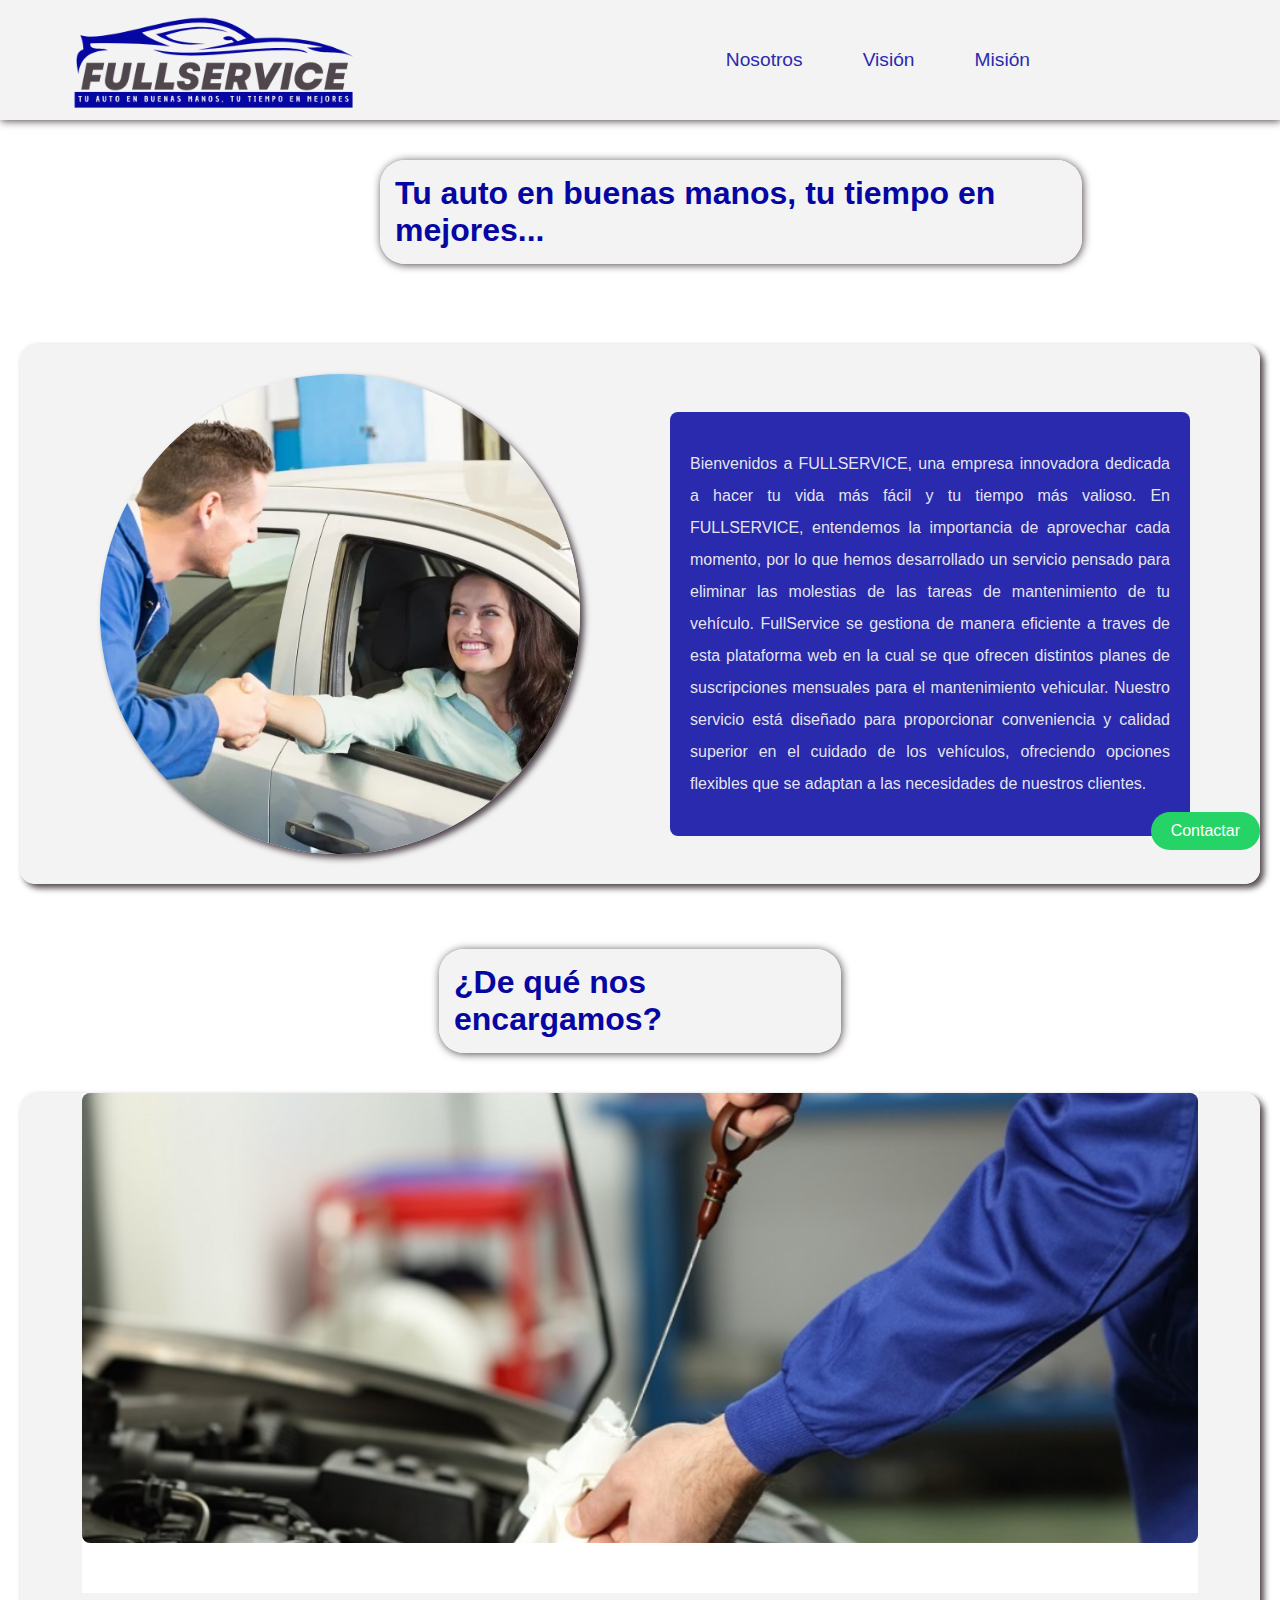
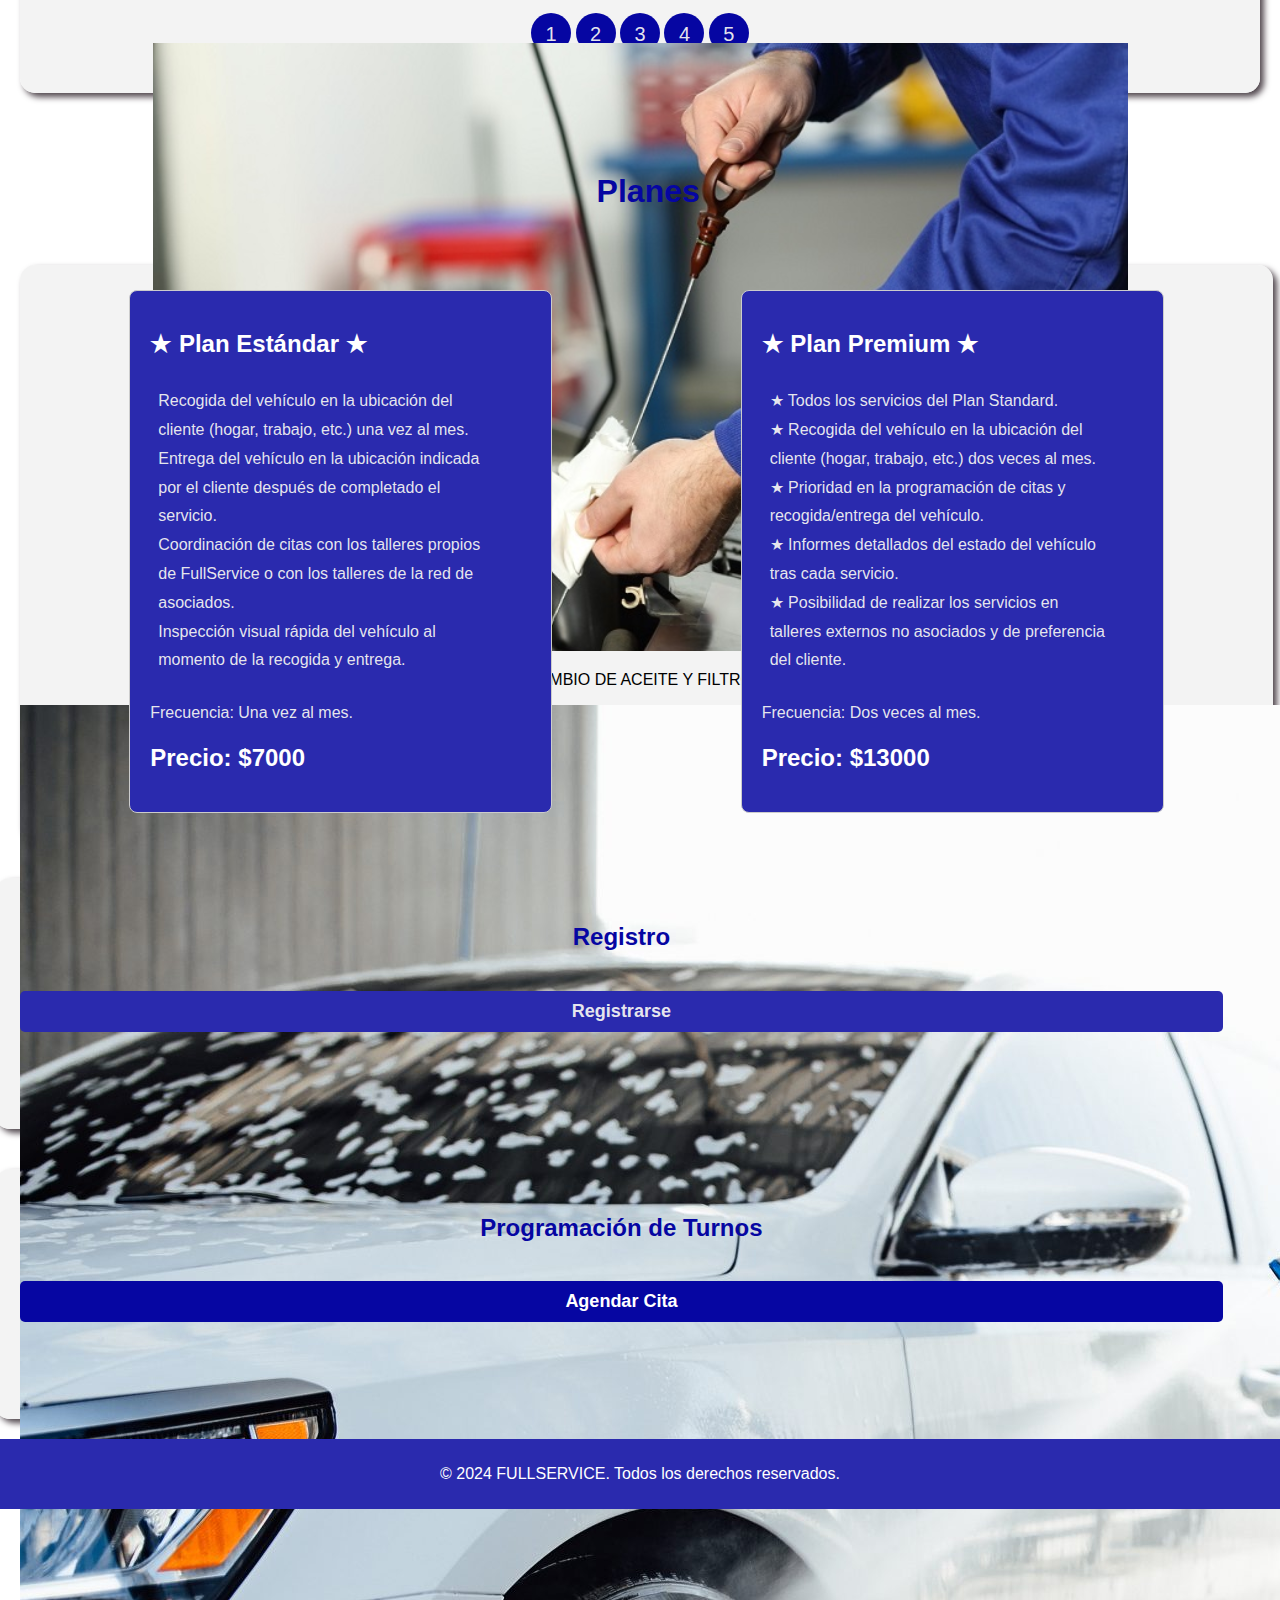
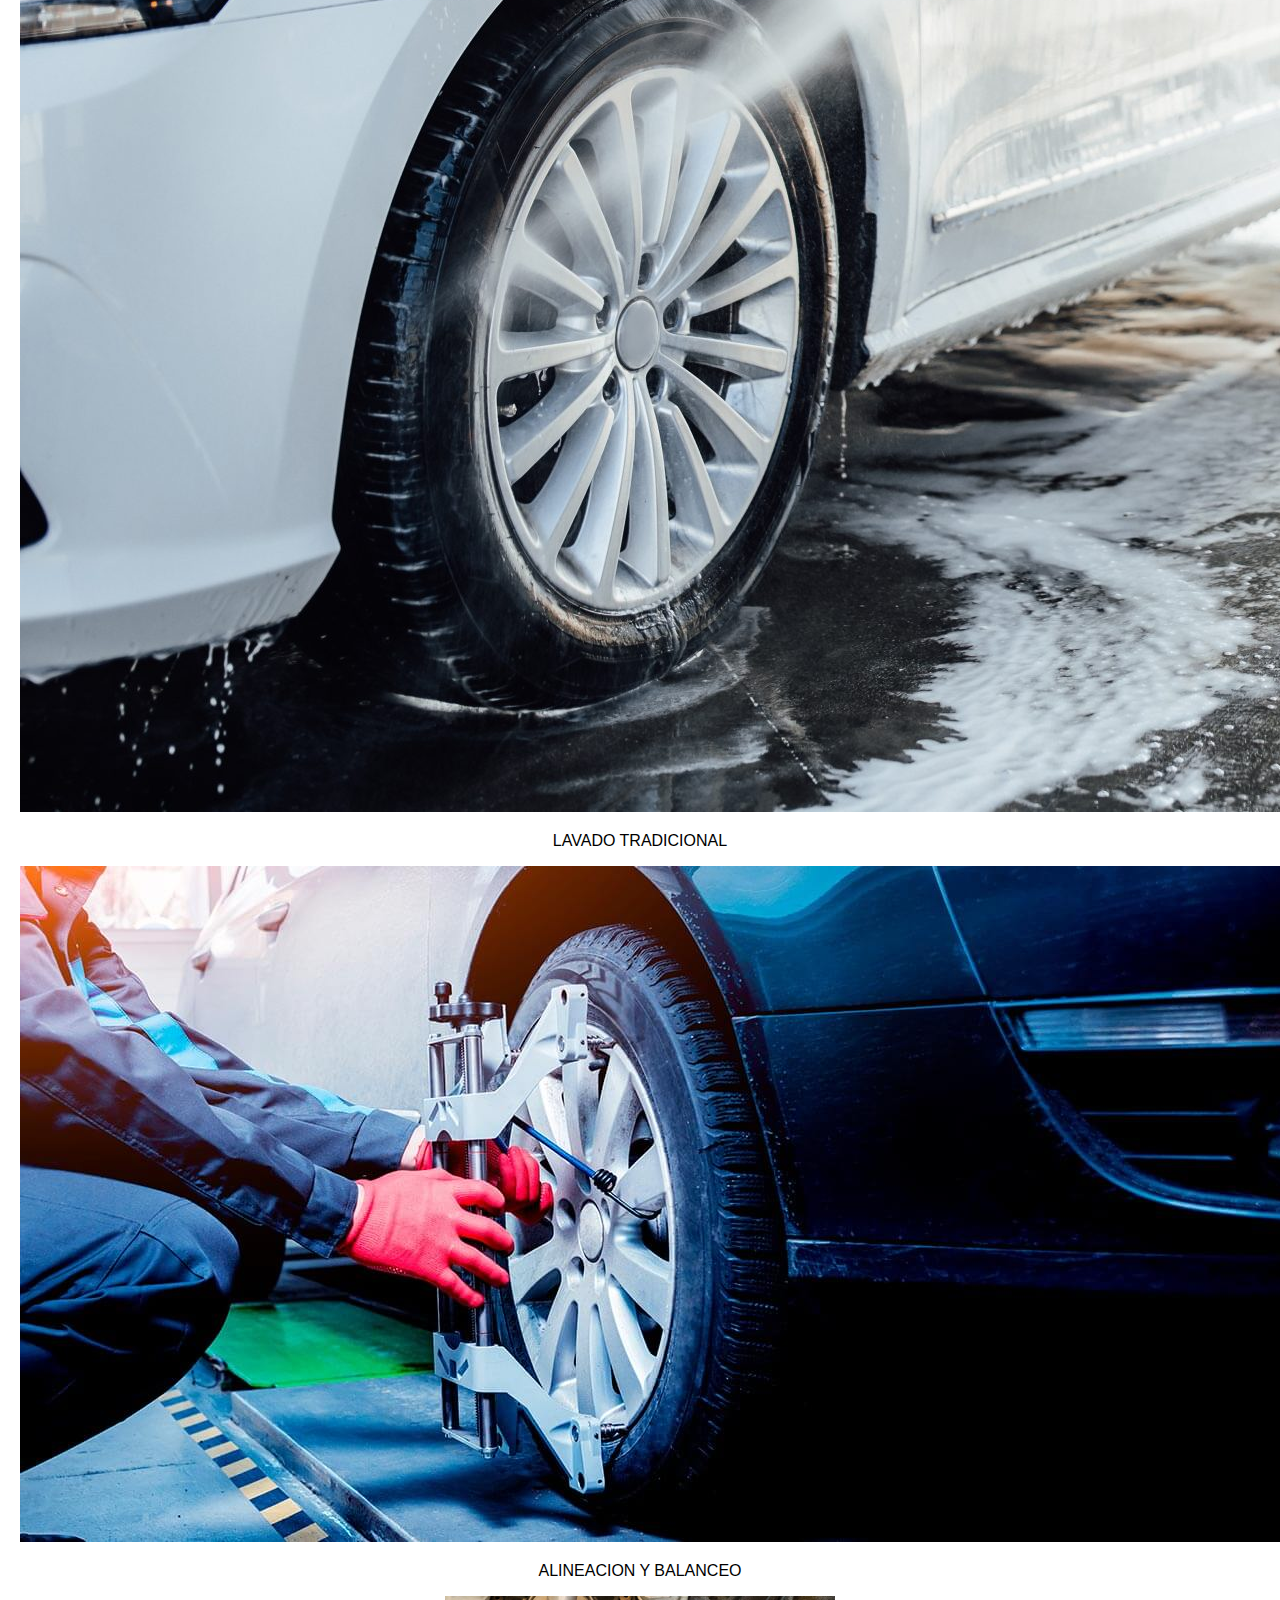
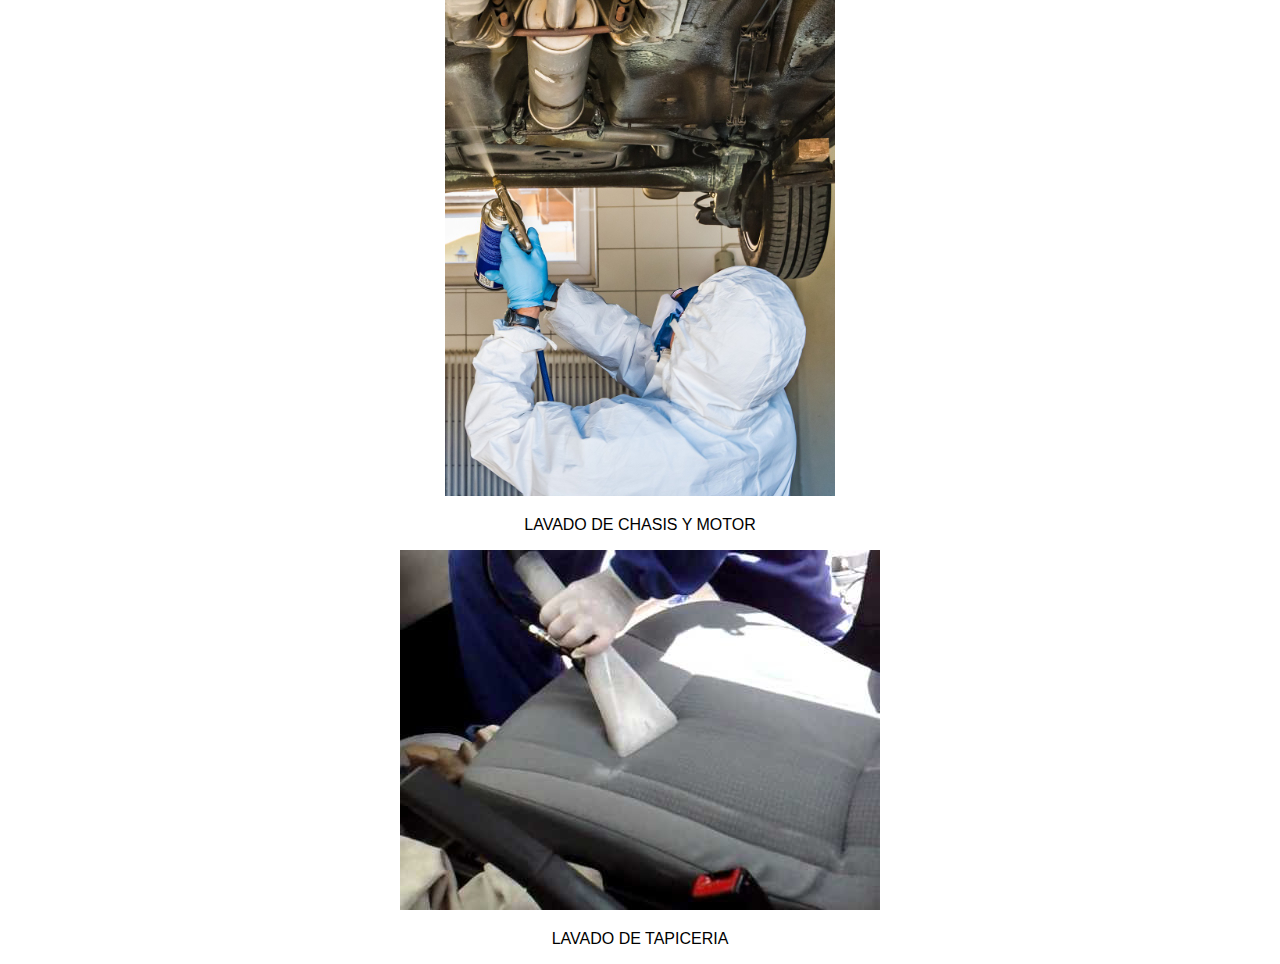
==== commit e5d4895e: "se agregan los otros html" ====
--- a/index.html
+++ b/index.html
@@ -14,9 +14,9 @@
         </div>
         <nav>
             <ul id="nav-links">
-                <li><a href="#nosotros">Nosotros</a></li>
-                <li><a href="#vision">Visión</a></li>
-                <li><a href="#mision">Misión</a></li>
+                <li><a href="nosotros.html">Nosotros</a></li>
+                <li><a href="vision.html">Visión</a></li>
+                <li><a href="mision.html">Misión</a></li>
             </ul>
             <div class="menu-icon" id="menu-icon">&#9776;</div>
         </nav>
@@ -31,7 +31,7 @@
         
             <div class="description">
                 
-                <p>Bienvenidos a FULLSERVICE, una empresa innovadora dedicada a hacer tu vida más fácil y tu tiempo más valioso. En FULLSERVICE, entendemos la importancia de aprovechar cada momento, por lo que hemos desarrollado un servicio pensado para eliminar las molestias de las tareas de mantenimiento de tu vehículo. FullService se gestiona de manera eficiente a traves  de una plataforma web en la cual se que ofrecen distintos planes de suscripciones mensuales para el mantenimiento vehicular. Nuestro servicio está diseñado para proporcionar conveniencia y calidad superior en el cuidado de los vehículos, ofreciendo opciones flexibles que se adaptan a las necesidades de nuestros clientes.</p>
+                <p>Bienvenidos a FULLSERVICE, una empresa innovadora dedicada a hacer tu vida más fácil y tu tiempo más valioso. En FULLSERVICE, entendemos la importancia de aprovechar cada momento, por lo que hemos desarrollado un servicio pensado para eliminar las molestias de las tareas de mantenimiento de tu vehículo. FullService se gestiona de manera eficiente a traves  de esta plataforma web en la cual se que ofrecen distintos planes de suscripciones mensuales para el mantenimiento vehicular. Nuestro servicio está diseñado para proporcionar conveniencia y calidad superior en el cuidado de los vehículos, ofreciendo opciones flexibles que se adaptan a las necesidades de nuestros clientes.</p>
             </div>
         </section>
 
--- a/assets/css/estilos.css
+++ b/assets/css/estilos.css
@@ -718,12 +718,14 @@
     .container-hacemos{
         padding: 20px;
         margin-bottom: 48px;
+        margin-top: 15px;
     }
 
 .container-hacemos p{
     font-size:15px ;
     width: 80%;
     margin-left: 10px;
+    margin: auto;
     
 }
 
@@ -737,7 +739,7 @@
     font-size:1rem ;
     width: 80%;
     margin: auto;
-    margin-left: 100px;
+    margin-left: 110px;
     margin-top: 50px;
     color: var(--azul-oscuro);
 }
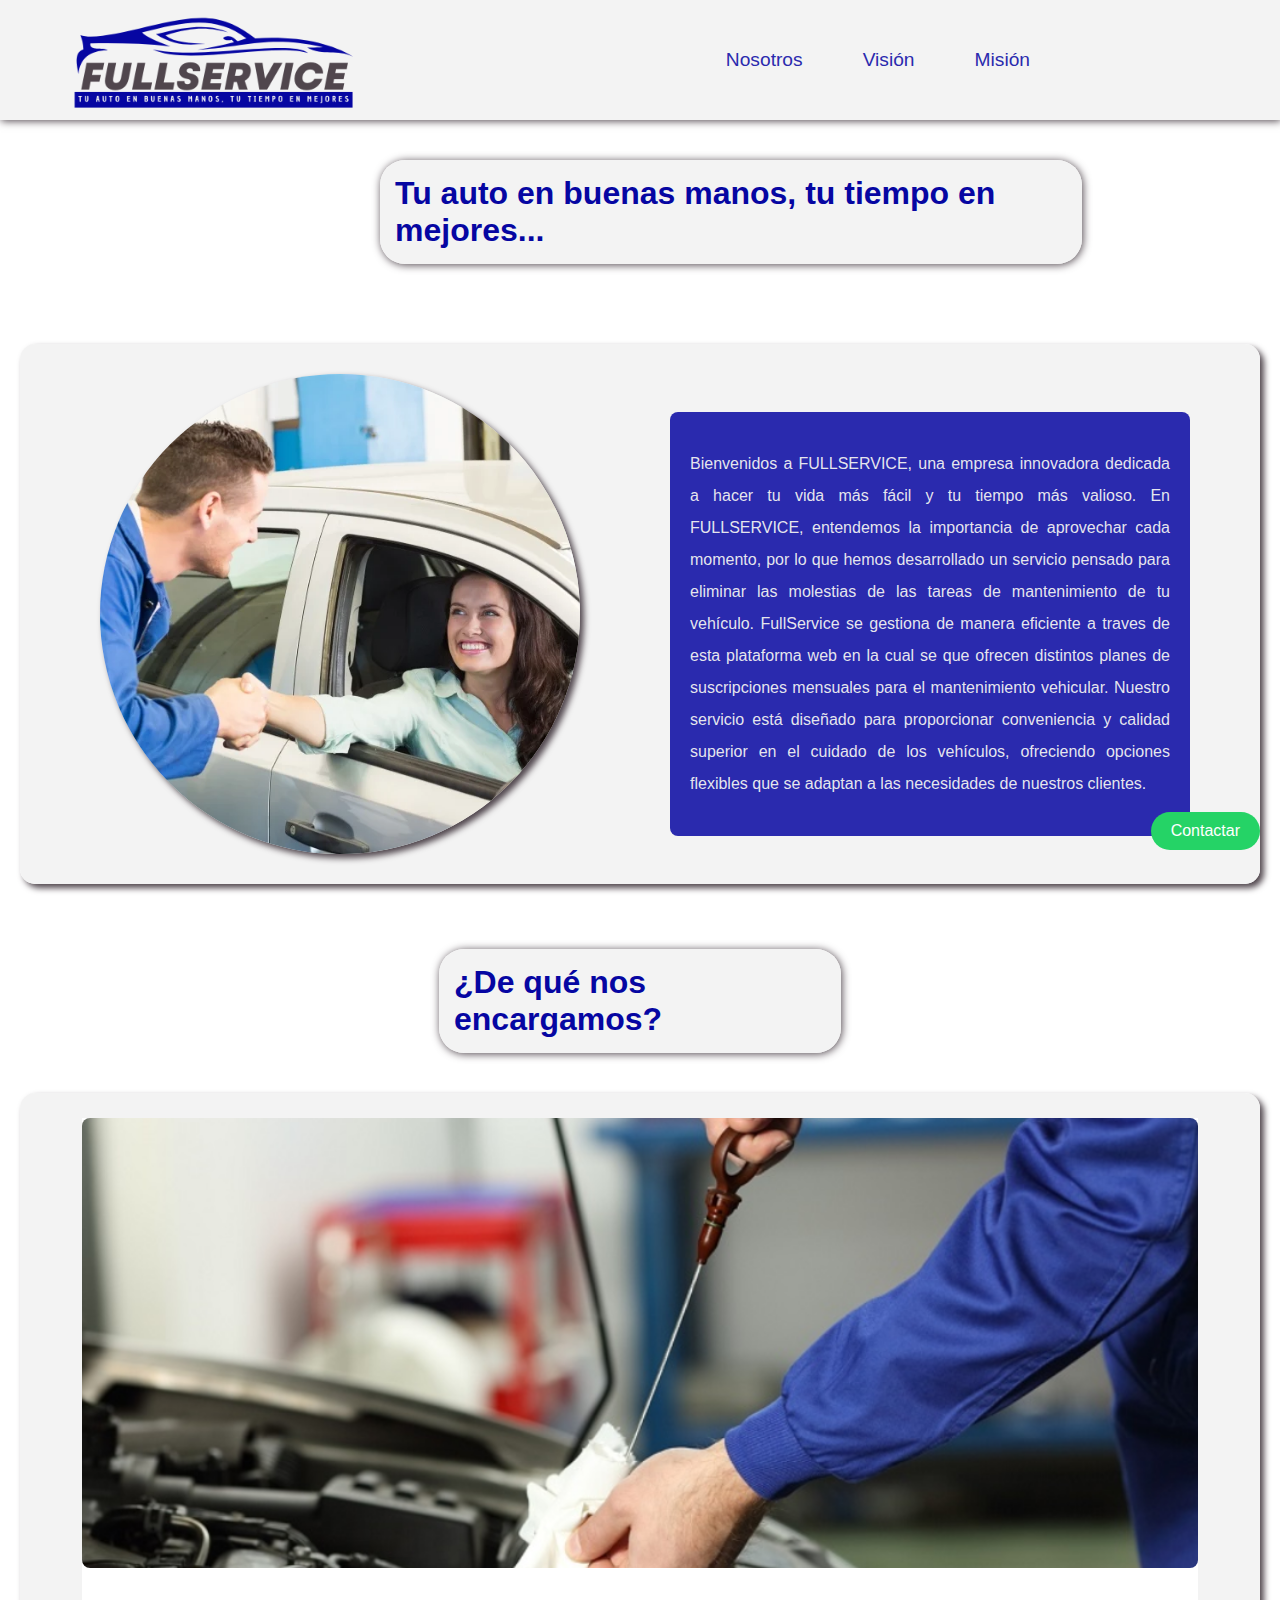
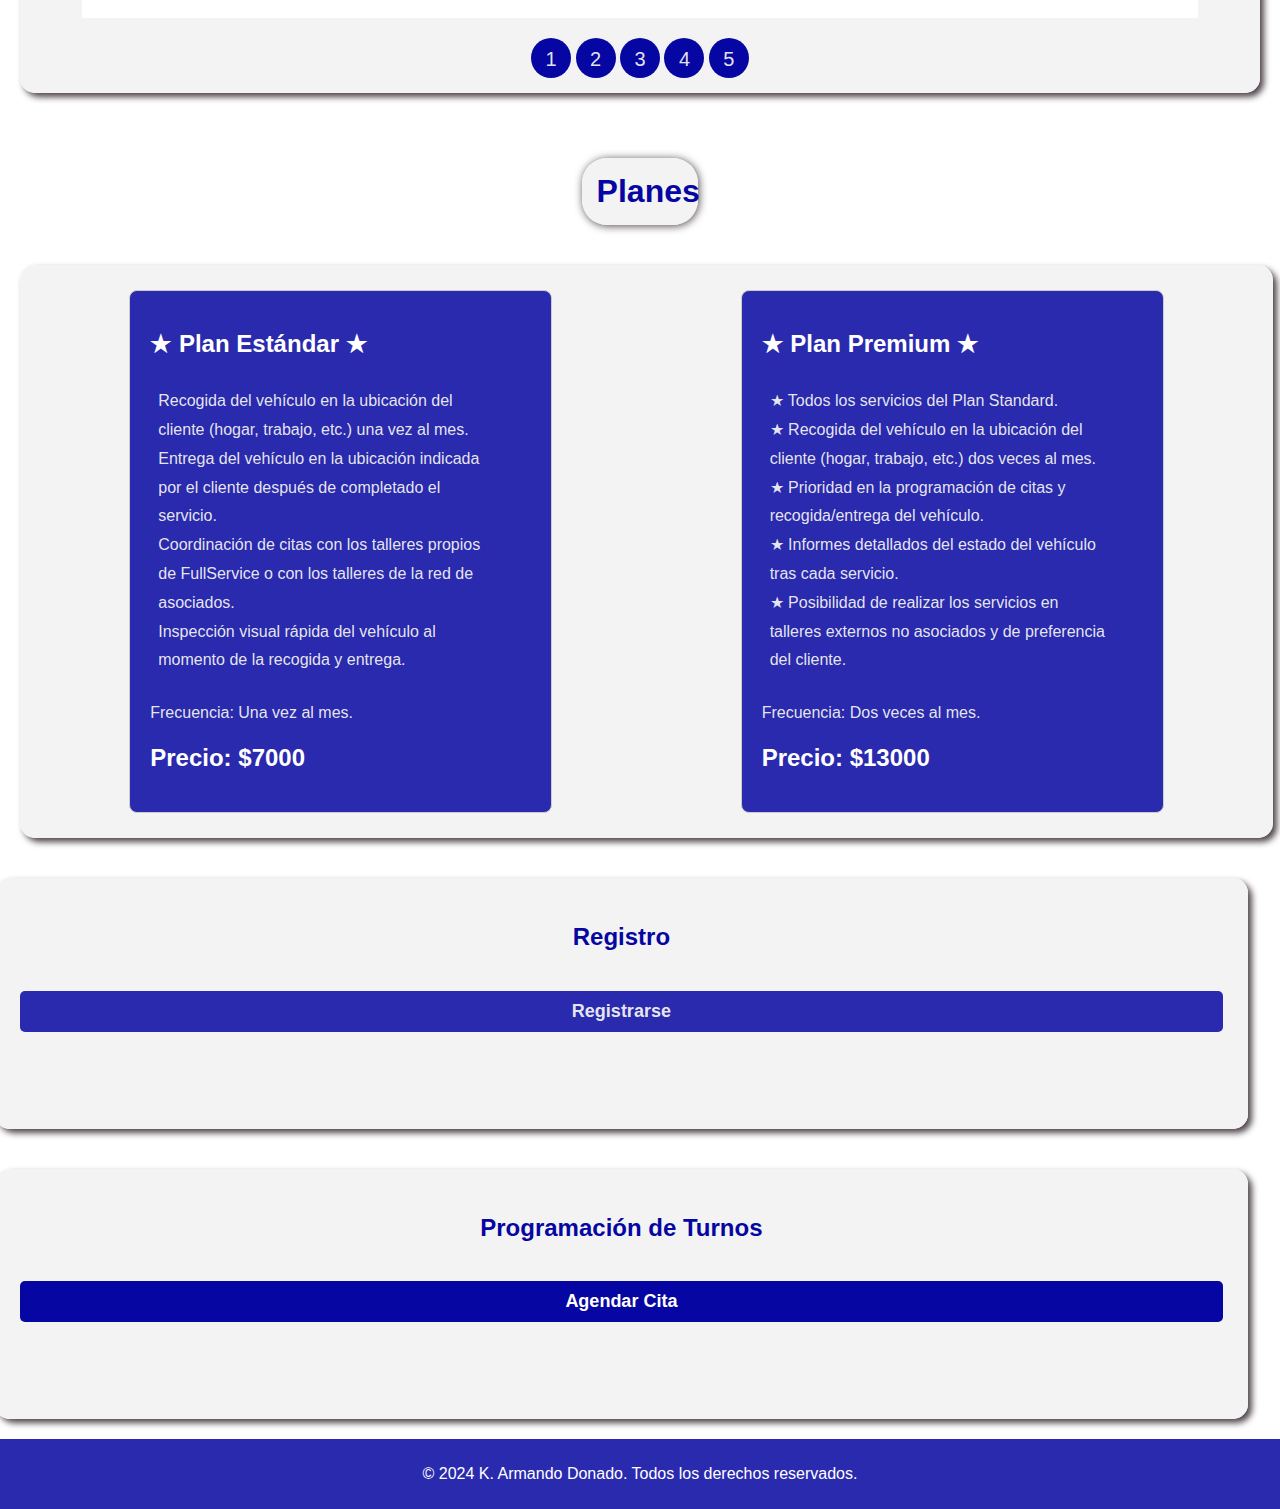
==== commit 829618b6: "actualizacion de whatps" ====
--- a/index.html
+++ b/index.html
@@ -271,7 +271,7 @@
     </main>
 
     <footer>
-        <p>&copy; 2024 FULLSERVICE. Todos los derechos reservados.</p>
+        <p>&copy; 2024 K. Armando Donado. Todos los derechos reservados.</p>
     </footer>
 
     <button id="contactoWhatsApp" onclick="irAWhatsApp()">Contactar</button>
--- a/assets/css/estilos.css
+++ b/assets/css/estilos.css
@@ -237,6 +237,10 @@
     background-color: var(--azul-morado);
     color: var(--gris-claro);
 }
+
+.container-gestiones{
+    display: none;
+}
 /*
 button.prev, button.next {
     position: absolute;
@@ -277,8 +281,10 @@
     }
 
     header .logo img{
-        width: 150px;
+        width: 200px;
+       
         margin-top: -10px;
+        margin-left: -30px;
         
     }
 
@@ -478,11 +484,12 @@
     font-size: 1.5rem;
     font-weight: bold;
    margin-bottom: 5px;
-  display: flex;
-  flex-wrap: wrap;
-
-   margin-right: 10px;
-   
+display: flex;
+align-items: center;
+
+
+   margin-right: -1150px;
+  
 
    width: 100%;
    padding: 5px;
@@ -630,7 +637,6 @@
     header nav ul {
         display: none;
         flex-direction: column;
-   
         position: absolute;
         top: -130px;
         right: -200px;
